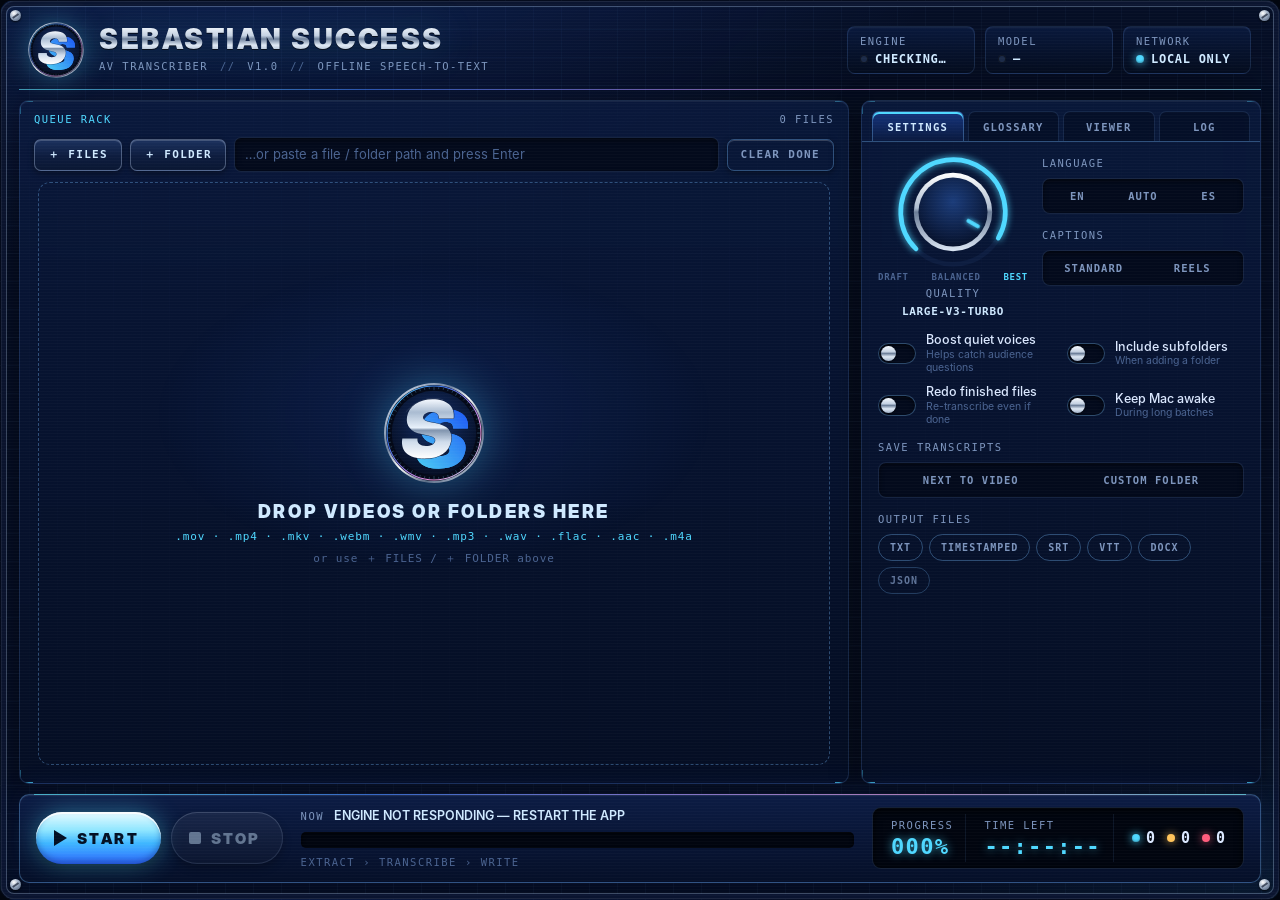
==== avtool/gui/static/index.html @ 30c03f74 "V1.0: AVTool app — plugin-style Mac window for the transcriber - avtool/gui: local API server (127.0" ====
<!doctype html>
<html lang="en">
<head>
<meta charset="utf-8">
<meta name="viewport" content="width=device-width, initial-scale=1">
<title>AVTool — Sebastian Success</title>
<link rel="icon" href="img/logo.svg">
<link rel="stylesheet" href="app.css">
</head>
<body>
<div class="plugin" id="plugin">
  <span class="screw tl"></span><span class="screw tr"></span><span class="screw bl"></span><span class="screw br"></span>

  <!-- ============ HEADER ============ -->
  <header class="head">
    <div class="brand">
      <img class="logo" src="img/logo.svg" alt="">
      <div class="brand-text">
        <h1 class="chrome-text">SEBASTIAN SUCCESS</h1>
        <div class="sub hud">AV TRANSCRIBER <span class="sep">//</span> V<span id="ver">1.0</span> <span class="sep">//</span> OFFLINE SPEECH-TO-TEXT</div>
      </div>
    </div>
    <div class="readouts">
      <div class="readout" title="Which engine transcribes on this computer">
        <span class="hud lbl">ENGINE</span><span class="val"><i class="led" id="led-engine"></i><span id="engine-label">CHECKING…</span></span>
      </div>
      <div class="readout" title="Speech model">
        <span class="hud lbl">MODEL</span><span class="val"><i class="led" id="led-model"></i><span id="model-label">—</span></span>
      </div>
      <div class="readout" title="Nothing is ever uploaded">
        <span class="hud lbl">NETWORK</span><span class="val"><i class="led on"></i>LOCAL ONLY</span>
      </div>
    </div>
  </header>

  <!-- ============ BODY ============ -->
  <main class="body">
    <!-- Queue rack -->
    <section class="rack panel" aria-label="Queue">
      <div class="panel-title">
        <span class="hud">QUEUE RACK</span>
        <span class="hud dim" id="queue-meta">0 FILES</span>
      </div>
      <div class="toolbar">
        <button class="btn" id="btn-add-files" title="Pick video or audio files">＋ FILES</button>
        <button class="btn" id="btn-add-folder" title="Pick a folder of videos">＋ FOLDER</button>
        <form class="path-form" id="path-form" autocomplete="off">
          <input id="path-input" class="field" type="text" spellcheck="false"
                 placeholder="…or paste a file / folder path and press Enter" aria-label="File or folder path">
        </form>
        <button class="btn ghost" id="btn-clear" title="Remove finished, skipped and failed rows">CLEAR DONE</button>
      </div>

      <div class="rows" id="rows" role="list"></div>

      <div class="drop" id="drop">
        <div class="drop-inner">
          <div class="drop-ring"><img src="img/logo.svg" alt=""></div>
          <div class="drop-title">DROP VIDEOS OR FOLDERS HERE</div>
          <div class="drop-sub">.mov · .mp4 · .mkv · .webm · .wmv · .mp3 · .wav · .flac · .aac · .m4a</div>
          <div class="drop-sub dim">or use ＋ FILES / ＋ FOLDER above</div>
        </div>
      </div>
      <div class="drop-overlay" id="drop-overlay"><span>RELEASE TO ADD</span></div>
    </section>

    <!-- Side panel with tabs -->
    <section class="side panel" aria-label="Controls">
      <nav class="tabs" role="tablist">
        <button class="tab active" role="tab" data-tab="settings">SETTINGS</button>
        <button class="tab" role="tab" data-tab="glossary">GLOSSARY</button>
        <button class="tab" role="tab" data-tab="viewer">VIEWER</button>
        <button class="tab" role="tab" data-tab="log">LOG</button>
      </nav>

      <!-- SETTINGS -->
      <div class="tabpane active" id="tab-settings" role="tabpanel">
        <div class="knob-row">
          <div class="knob-wrap">
            <div class="knob" id="knob-model" tabindex="0" role="slider" aria-label="Quality"
                 aria-valuemin="0" aria-valuemax="2" aria-valuenow="2">
              <svg viewBox="0 0 120 120" aria-hidden="true">
                <defs>
                  <linearGradient id="kc" x1="0" y1="0" x2="0" y2="1">
                    <stop offset="0" stop-color="#ffffff"/><stop offset=".45" stop-color="#aebdd0"/>
                    <stop offset=".5" stop-color="#6b7d97"/><stop offset="1" stop-color="#dbe6f4"/>
                  </linearGradient>
                  <radialGradient id="kf" cx="50%" cy="35%" r="65%">
                    <stop offset="0" stop-color="#1b3c7a"/><stop offset="1" stop-color="#06112b"/>
                  </radialGradient>
                </defs>
                <circle cx="60" cy="60" r="56" class="knob-arc-bg"/>
                <path class="knob-arc" id="knob-arc" d=""/>
                <circle cx="60" cy="60" r="42" fill="url(#kc)"/>
                <circle cx="60" cy="60" r="37" fill="url(#kf)"/>
                <g id="knob-pointer"><rect x="58" y="27" width="4" height="16" rx="2" class="knob-ptr"/></g>
              </svg>
            </div>
            <div class="knob-labels"><span data-v="0">DRAFT</span><span data-v="1">BALANCED</span><span data-v="2">BEST</span></div>
            <div class="hud lbl center">QUALITY</div>
            <div class="knob-value" id="knob-value">LARGE-V3-TURBO</div>
          </div>
          <div class="stack">
            <div class="ctl">
              <div class="hud lbl">LANGUAGE</div>
              <div class="seg" data-setting="lang">
                <button data-value="en">EN</button><button data-value="auto">AUTO</button><button data-value="es">ES</button>
              </div>
            </div>
            <div class="ctl">
              <div class="hud lbl">CAPTIONS</div>
              <div class="seg" data-setting="captions">
                <button data-value="standard" title="≤42 characters × 2 lines — Premiere, CapCut, DaVinci">STANDARD</button>
                <button data-value="reels" title="Short one-line captions for vertical video">REELS</button>
              </div>
            </div>
          </div>
        </div>

        <div class="switches">
          <label class="switch"><input type="checkbox" data-setting="boost_quiet"><span class="track"><span class="thumb"></span></span>
            <span class="sw-text">Boost quiet voices<small>Helps catch audience questions</small></span></label>
          <label class="switch"><input type="checkbox" data-setting="recursive"><span class="track"><span class="thumb"></span></span>
            <span class="sw-text">Include subfolders<small>When adding a folder</small></span></label>
          <label class="switch"><input type="checkbox" data-setting="force"><span class="track"><span class="thumb"></span></span>
            <span class="sw-text">Redo finished files<small>Re-transcribe even if done</small></span></label>
          <label class="switch"><input type="checkbox" data-setting="keep_awake"><span class="track"><span class="thumb"></span></span>
            <span class="sw-text">Keep Mac awake<small>During long batches</small></span></label>
        </div>

        <div class="ctl">
          <div class="hud lbl">SAVE TRANSCRIPTS</div>
          <div class="seg" id="out-mode">
            <button data-value="next">NEXT TO VIDEO</button><button data-value="custom">CUSTOM FOLDER</button>
          </div>
          <div class="out-path" id="out-path" hidden>
            <span class="mono" id="out-path-text">—</span>
            <button class="btn small" id="btn-outdir">CHOOSE…</button>
          </div>
        </div>

        <div class="ctl">
          <div class="hud lbl">OUTPUT FILES</div>
          <div class="chips" id="formats">
            <button data-fmt="txt" title="Clean readable transcript">TXT</button>
            <button data-fmt="timestamped" title="Every line starts with [HH:MM:SS]">TIMESTAMPED</button>
            <button data-fmt="srt" title="Subtitles for Premiere / CapCut / DaVinci">SRT</button>
            <button data-fmt="vtt" title="Subtitles for web players">VTT</button>
            <button data-fmt="docx" title="Word document">DOCX</button>
            <button data-fmt="json" class="locked" title="Always written: marks a file as finished" disabled>JSON</button>
          </div>
        </div>
        <p class="lock-note hud" id="lock-note" hidden>SETTINGS LOCKED WHILE RUNNING</p>
      </div>

      <!-- GLOSSARY -->
      <div class="tabpane" id="tab-glossary" role="tabpanel">
        <p class="help">Names and terms Whisper should spell correctly, one per line. To fix a word it keeps mishearing, write <code>wrong -&gt; Right</code>.</p>
        <textarea id="glossary-text" class="field mono" spellcheck="false" aria-label="Glossary"></textarea>
        <div class="row-between">
          <span class="hud dim" id="glossary-count">0 TERMS</span>
          <button class="btn primary" id="btn-glossary-save">SAVE GLOSSARY</button>
        </div>
        <p class="help dim">Keep it short (a few dozen terms). After changing it, turn on <b>Redo finished files</b> to apply it to videos already done.</p>
      </div>

      <!-- VIEWER -->
      <div class="tabpane" id="tab-viewer" role="tabpanel">
        <div class="viewer-head">
          <select id="viewer-select" class="field" aria-label="Transcript to view"></select>
          <input id="viewer-search" class="field" type="search" placeholder="Search…" aria-label="Search transcript">
        </div>
        <div class="viewer-meta hud dim" id="viewer-meta"></div>
        <div class="viewer-lines" id="viewer-lines"><div class="empty">Finished transcripts appear here. Click a line to copy it.</div></div>
        <div class="viewer-actions">
          <button class="btn small" data-open="txt">OPEN TXT</button>
          <button class="btn small" data-open="srt">OPEN SRT</button>
          <button class="btn small" data-open="docx">OPEN DOCX</button>
          <button class="btn small" id="btn-copy-all">COPY ALL</button>
          <button class="btn small ghost" id="btn-reveal">SHOW IN FINDER</button>
        </div>
      </div>

      <!-- LOG -->
      <div class="tabpane" id="tab-log" role="tabpanel">
        <pre class="console mono" id="console"></pre>
      </div>
    </section>
  </main>

  <!-- ============ TRANSPORT ============ -->
  <footer class="transport">
    <div class="transport-buttons">
      <button class="btn-start" id="btn-start"><span class="tri"></span><span>START</span></button>
      <button class="btn-stop" id="btn-stop" disabled><span class="sq"></span><span>STOP</span></button>
    </div>
    <div class="meter-block">
      <div class="now"><span class="hud lbl">NOW</span> <span id="now-text">IDLE — ADD FILES TO BEGIN</span></div>
      <div class="meter" id="meter" aria-hidden="true"></div>
      <div class="stages hud">
        <span data-stage="extract">EXTRACT</span><span class="arrow">›</span>
        <span data-stage="transcribe">TRANSCRIBE</span><span class="arrow">›</span>
        <span data-stage="write">WRITE</span>
      </div>
    </div>
    <div class="lcd">
      <div class="lcd-cell"><span class="hud lbl">PROGRESS</span><span class="seg7" id="lcd-pct">000%</span></div>
      <div class="lcd-cell"><span class="hud lbl">TIME LEFT</span><span class="seg7" id="lcd-eta">--:--:--</span></div>
      <div class="lcd-cell counts">
        <span title="Done"><i class="led on"></i><b id="c-done">0</b></span>
        <span title="Skipped"><i class="led warn"></i><b id="c-skip">0</b></span>
        <span title="Failed"><i class="led bad"></i><b id="c-fail">0</b></span>
      </div>
    </div>
  </footer>
</div>
<div class="toasts" id="toasts" aria-live="polite"></div>
<script src="app.js"></script>
</body>
</html>
---- avtool/gui/static/app.css ----
/* AVTool — Sebastian Success · V1.0
   Look: a hardware-style audio plugin. Deep navy panels, electric blue light,
   thin chrome bezels, a touch of holographic shimmer, HUD micro-labels. */

@font-face { font-family: "InterDisplay"; font-weight: 900; src: url(fonts/InterDisplay-Black.woff2) format("woff2"); }
@font-face { font-family: "InterDisplay"; font-weight: 600; src: url(fonts/InterDisplay-SemiBold.woff2) format("woff2"); }
@font-face { font-family: "Inter"; font-weight: 400; src: url(fonts/Inter-Regular.woff2) format("woff2"); }
@font-face { font-family: "Inter"; font-weight: 500; src: url(fonts/Inter-Medium.woff2) format("woff2"); }
@font-face { font-family: "Inter"; font-weight: 600; src: url(fonts/Inter-SemiBold.woff2) format("woff2"); }

:root {
  --bg: #02060f;
  --frame: #050c1e;
  --panel: #071330;
  --panel-2: #0a1a3f;
  --well: #030a1c;
  --line: rgba(120, 175, 255, .16);
  --line-strong: rgba(120, 190, 255, .34);
  --text: #dbe8ff;
  --dim: #7d95bd;
  --faint: #4a6390;
  --cyan: #4fd8ff;
  --blue: #2f6bff;
  --ice: #cfe9ff;
  --ok: #4ff0d2;
  --warn: #ffc35a;
  --bad: #ff5c7c;
  --glow: 0 0 12px rgba(79, 216, 255, .55);
  --holo: linear-gradient(110deg, #5ef2ff 0%, #3d7bff 28%, #b48cff 52%, #ff9ee8 72%, #7ff7ff 100%);
  --chrome: linear-gradient(180deg, #f7fbff 0%, #c4d1e2 38%, #6f819b 50%, #dfe9f5 72%, #9fb0c6 100%);
  --mono: "SF Mono", ui-monospace, Menlo, "DejaVu Sans Mono", monospace;
  --sans: "Inter", -apple-system, BlinkMacSystemFont, "Helvetica Neue", sans-serif;
  --display: "InterDisplay", "Inter", -apple-system, sans-serif;
  --r: 10px;
  color-scheme: dark;
}

* { box-sizing: border-box; }
html, body { height: 100%; margin: 0; }
body {
  background: var(--bg);
  color: var(--text);
  font: 13px/1.45 var(--sans);
  -webkit-font-smoothing: antialiased;
  overflow: hidden;
  user-select: none;
}
button, input, select, textarea { font: inherit; color: inherit; }
button { cursor: pointer; }
:focus-visible { outline: 2px solid var(--cyan); outline-offset: 2px; }
[hidden] { display: none !important; }
.mono { font-family: var(--mono); }
.dim { color: var(--dim); }
.hud {
  font-family: var(--mono);
  font-size: 10.5px;
  letter-spacing: .14em;
  text-transform: uppercase;
  color: var(--cyan);
}
.hud.dim { color: var(--dim); }
.lbl { color: var(--dim); }
.center { text-align: center; }

/* ---------------------------------------------------------------- frame */
.plugin {
  position: relative;
  height: 100vh;
  display: grid;
  grid-template-rows: auto 1fr auto;
  gap: 10px;
  padding: 14px 18px 16px;
  background:
    radial-gradient(1200px 600px at 18% -10%, rgba(47, 107, 255, .20), transparent 60%),
    radial-gradient(900px 500px at 110% 110%, rgba(79, 216, 255, .10), transparent 60%),
    linear-gradient(rgba(120, 175, 255, .035) 1px, transparent 1px) 0 0 / 28px 28px,
    linear-gradient(90deg, rgba(120, 175, 255, .035) 1px, transparent 1px) 0 0 / 28px 28px,
    var(--frame);
  border: 1px solid transparent;
  border-radius: 14px;
  box-shadow:
    inset 0 0 0 1px rgba(255, 255, 255, .06),
    inset 0 0 0 5px #0b1530,
    inset 0 0 0 6px rgba(170, 195, 230, .35),
    inset 0 40px 80px rgba(47, 107, 255, .05);
}
/* Faint CRT scanlines: barely there, just texture. */
.plugin::after {
  content: "";
  position: absolute; inset: 0;
  pointer-events: none;
  border-radius: 14px;
  background: repeating-linear-gradient(0deg, rgba(255, 255, 255, .018) 0 1px, transparent 1px 3px);
}
.screw {
  position: absolute; width: 11px; height: 11px; border-radius: 50%;
  background: radial-gradient(circle at 35% 30%, #fff, #9aaac0 45%, #46556e 100%);
  box-shadow: 0 1px 2px rgba(0, 0, 0, .7);
  z-index: 2;
}
.screw::after {
  content: ""; position: absolute; left: 2px; right: 2px; top: 5px; height: 1.5px;
  background: rgba(20, 30, 50, .7); transform: rotate(-35deg);
}
.screw.tl { top: 9px; left: 9px; } .screw.tr { top: 9px; right: 9px; }
.screw.bl { bottom: 9px; left: 9px; } .screw.br { bottom: 9px; right: 9px; }

/* ---------------------------------------------------------------- header */
.head {
  display: flex; align-items: center; justify-content: space-between; gap: 20px;
  padding: 6px 10px 10px 8px;
  border-bottom: 1px solid var(--line);
  position: relative;
}
.head::after { /* thin holographic rule under the header */
  content: ""; position: absolute; left: 0; right: 0; bottom: -1px; height: 1px;
  background: var(--holo); opacity: .55;
}
.brand { display: flex; align-items: center; gap: 14px; min-width: 0; }
.logo { width: 58px; height: 58px; filter: drop-shadow(0 0 14px rgba(79, 216, 255, .35)); }
.chrome-text {
  margin: 0;
  font: 900 28px/1 var(--display);
  letter-spacing: .09em;
  background: var(--chrome);
  -webkit-background-clip: text; background-clip: text;
  color: transparent;
  filter: drop-shadow(0 1px 0 rgba(0, 0, 0, .6)) drop-shadow(0 0 18px rgba(79, 216, 255, .18));
  white-space: nowrap;
}
.sub { margin-top: 6px; color: var(--dim); }
.sub .sep { color: var(--faint); margin: 0 4px; }
.readouts { display: flex; gap: 10px; }
.readout {
  display: flex; flex-direction: column; gap: 4px;
  padding: 7px 12px 8px;
  min-width: 128px;
  background: linear-gradient(180deg, rgba(10, 26, 63, .9), rgba(4, 12, 30, .9));
  border: 1px solid var(--line);
  border-radius: 8px;
  box-shadow: inset 0 1px 0 rgba(255, 255, 255, .05);
}
.readout .val { font: 600 12px/1 var(--mono); letter-spacing: .06em; color: var(--ice); display: flex; align-items: center; gap: 7px; white-space: nowrap; }

.led {
  display: inline-block; width: 8px; height: 8px; border-radius: 50%; flex: none;
  background: #1b2a48; box-shadow: inset 0 0 0 1px rgba(0, 0, 0, .5);
}
.led.on { background: var(--cyan); box-shadow: 0 0 8px var(--cyan), inset 0 -1px 2px rgba(0, 0, 0, .3); }
.led.ok { background: var(--ok); box-shadow: 0 0 8px var(--ok); }
.led.warn { background: var(--warn); box-shadow: 0 0 8px rgba(255, 195, 90, .8); }
.led.bad { background: var(--bad); box-shadow: 0 0 8px rgba(255, 92, 124, .8); }
.led.pulse { animation: pulse 1.1s ease-in-out infinite; }
@keyframes pulse { 50% { opacity: .35; } }

/* ---------------------------------------------------------------- panels */
.body { display: grid; grid-template-columns: minmax(0, 1fr) 400px; gap: 12px; min-height: 0; }
.panel {
  position: relative;
  min-height: 0;
  background: linear-gradient(180deg, rgba(10, 26, 63, .82), rgba(5, 14, 36, .9));
  border: 1px solid var(--line);
  border-radius: var(--r);
  box-shadow: inset 0 1px 0 rgba(255, 255, 255, .06), 0 10px 30px rgba(0, 0, 0, .35);
}
/* HUD corner brackets */
.panel::before {
  content: ""; position: absolute; inset: -1px; pointer-events: none; border-radius: var(--r);
  background:
    linear-gradient(var(--cyan), var(--cyan)) top left / 14px 1.5px,
    linear-gradient(var(--cyan), var(--cyan)) top left / 1.5px 14px,
    linear-gradient(var(--cyan), var(--cyan)) top right / 14px 1.5px,
    linear-gradient(var(--cyan), var(--cyan)) top right / 1.5px 14px,
    linear-gradient(var(--cyan), var(--cyan)) bottom left / 14px 1.5px,
    linear-gradient(var(--cyan), var(--cyan)) bottom left / 1.5px 14px,
    linear-gradient(var(--cyan), var(--cyan)) bottom right / 14px 1.5px,
    linear-gradient(var(--cyan), var(--cyan)) bottom right / 1.5px 14px;
  background-repeat: no-repeat;
  opacity: .7;
}
.panel-title { display: flex; justify-content: space-between; align-items: center; padding: 11px 14px 0; }

/* ---------------------------------------------------------------- rack */
.rack { display: grid; grid-template-rows: auto auto 1fr; overflow: hidden; }
.toolbar { display: flex; gap: 8px; padding: 10px 14px 10px; align-items: center; }
.path-form { flex: 1; min-width: 0; }
.field {
  width: 100%;
  background: var(--well);
  border: 1px solid var(--line);
  border-radius: 7px;
  padding: 7px 10px;
  color: var(--text);
  box-shadow: inset 0 2px 6px rgba(0, 0, 0, .45);
  user-select: text;
}
.field::placeholder { color: var(--faint); }
.field:focus { outline: none; border-color: var(--cyan); box-shadow: inset 0 2px 6px rgba(0, 0, 0, .45), 0 0 0 3px rgba(79, 216, 255, .15); }

.btn {
  height: 32px; padding: 0 13px;
  border-radius: 7px;
  border: 1px solid rgba(190, 210, 240, .35);
  background: linear-gradient(180deg, #1b315e, #0d1c3e 55%, #0a1733);
  color: var(--ice);
  font: 600 11px/1 var(--mono); letter-spacing: .12em;
  box-shadow: inset 0 1px 0 rgba(255, 255, 255, .18), 0 2px 6px rgba(0, 0, 0, .4);
  white-space: nowrap;
  transition: border-color .15s, box-shadow .15s, transform .05s;
}
.btn:hover { border-color: var(--cyan); box-shadow: inset 0 1px 0 rgba(255, 255, 255, .2), 0 0 0 1px rgba(79, 216, 255, .25), var(--glow); }
.btn:active { transform: translateY(1px); }
.btn:disabled { opacity: .4; cursor: default; box-shadow: none; }
.btn.ghost { background: transparent; border-color: var(--line-strong); color: var(--dim); }
.btn.primary { background: linear-gradient(180deg, #2f6bff, #1b48c9); border-color: rgba(160, 200, 255, .6); color: #fff; }
.btn.small { height: 27px; padding: 0 10px; font-size: 10px; }

.rows { overflow-y: auto; padding: 2px 10px 12px; min-height: 0; }
.rows:empty { display: none; }
.row {
  display: grid;
  grid-template-columns: 26px 14px minmax(0, 1fr) 74px 150px 110px 84px;
  align-items: center;
  gap: 10px;
  height: 52px;
  padding: 0 10px;
  margin-bottom: 6px;
  border-radius: 8px;
  background: linear-gradient(180deg, rgba(14, 33, 76, .75), rgba(7, 19, 48, .8));
  border: 1px solid var(--line);
  box-shadow: inset 0 1px 0 rgba(255, 255, 255, .04);
  position: relative;
}
.row.selected { border-color: var(--cyan); box-shadow: inset 0 0 0 1px rgba(79, 216, 255, .25); }
.row.running { border-color: rgba(79, 216, 255, .6); }
.row.running::after { /* holographic edge on the active row */
  content: ""; position: absolute; left: -1px; top: 8px; bottom: 8px; width: 3px; border-radius: 3px;
  background: var(--holo);
}
.row .num { font: 600 11px var(--mono); color: var(--faint); text-align: right; }
.row .name { min-width: 0; }
.row .name b { display: block; font-weight: 600; font-size: 13px; overflow: hidden; text-overflow: ellipsis; white-space: nowrap; }
.row .name small { display: block; color: var(--faint); font: 10.5px/1.5 var(--mono); overflow: hidden; text-overflow: ellipsis; white-space: nowrap; direction: rtl; text-align: left; }
.row .dur { font: 500 12px var(--mono); color: var(--ice); text-align: right; }
.mini {
  height: 8px; border-radius: 4px; background: var(--well);
  box-shadow: inset 0 1px 3px rgba(0, 0, 0, .6); overflow: hidden;
}
.mini > i {
  display: block; height: 100%; width: 0;
  background: linear-gradient(90deg, var(--blue), var(--cyan));
  box-shadow: var(--glow);
  transition: width .4s ease;
}
.row.done .mini > i { background: linear-gradient(90deg, #1f8f9a, var(--ok)); box-shadow: none; }
.status { font: 600 10px/1.2 var(--mono); letter-spacing: .1em; text-transform: uppercase; color: var(--dim); white-space: nowrap; overflow: hidden; text-overflow: ellipsis; }
.status.ok { color: var(--ok); } .status.run { color: var(--cyan); } .status.warn { color: var(--warn); } .status.bad { color: var(--bad); }
.acts { display: flex; gap: 4px; justify-content: flex-end; }
.icon-btn {
  width: 26px; height: 26px; border-radius: 6px;
  border: 1px solid var(--line); background: rgba(3, 10, 28, .6);
  color: var(--dim); font: 13px/1 var(--sans);
  display: grid; place-items: center;
}
.icon-btn:hover { color: var(--cyan); border-color: var(--cyan); }
.icon-btn:disabled { opacity: .3; cursor: default; }

/* Empty state: the drop zone */
.drop { display: grid; place-items: center; padding: 0 18px 18px; min-height: 0; }
.rows:not(:empty) + .drop { display: none; }
.drop-inner {
  width: 100%; height: 100%; min-height: 260px;
  display: flex; flex-direction: column; align-items: center; justify-content: center; gap: 8px;
  border-radius: 12px;
  border: 1.5px dashed rgba(120, 190, 255, .35);
  background: radial-gradient(400px 220px at 50% 40%, rgba(47, 107, 255, .12), transparent 70%);
}
.drop-ring { width: 104px; height: 104px; margin-bottom: 8px; filter: drop-shadow(0 0 22px rgba(79, 216, 255, .35)); animation: float 5s ease-in-out infinite; }
.drop-ring img { width: 100%; height: 100%; }
@keyframes float { 50% { transform: translateY(-5px); } }
.drop-title { font: 900 18px var(--display); letter-spacing: .14em; color: var(--ice); }
.drop-sub { font: 11px var(--mono); letter-spacing: .08em; color: var(--cyan); }
.drop-sub.dim { color: var(--faint); }
.drop-overlay {
  position: absolute; inset: 8px; border-radius: 10px;
  display: none; place-items: center;
  background: rgba(4, 12, 32, .82);
  border: 2px solid transparent;
  background-clip: padding-box;
  z-index: 5;
}
.drop-overlay::before {
  content: ""; position: absolute; inset: -2px; border-radius: 12px; padding: 2px;
  background: var(--holo);
  -webkit-mask: linear-gradient(#000 0 0) content-box, linear-gradient(#000 0 0);
  -webkit-mask-composite: xor; mask-composite: exclude;
}
.drop-overlay span { font: 900 22px var(--display); letter-spacing: .2em; color: var(--ice); text-shadow: var(--glow); }
body.dragging .drop-overlay { display: grid; }

/* ---------------------------------------------------------------- side panel */
.side { display: grid; grid-template-rows: auto 1fr; overflow: hidden; }
.tabs { display: grid; grid-template-columns: repeat(4, 1fr); gap: 4px; padding: 10px 10px 0; }
.tab {
  height: 30px; border-radius: 7px 7px 0 0;
  border: 1px solid var(--line); border-bottom: none;
  background: rgba(3, 10, 28, .55);
  font: 600 10.5px var(--mono); letter-spacing: .12em; color: var(--dim);
}
.tab.active { color: var(--ice); background: linear-gradient(180deg, rgba(47, 107, 255, .35), rgba(10, 26, 63, .9)); border-color: var(--line-strong); box-shadow: inset 0 2px 0 var(--cyan); }
.tabpane { display: none; padding: 14px 16px 16px; overflow-y: auto; min-height: 0; border-top: 1px solid var(--line-strong); }
.tabpane.active { display: flex; flex-direction: column; gap: 14px; }

.knob-row { display: grid; grid-template-columns: 150px 1fr; gap: 14px; align-items: start; }
.knob-wrap { display: flex; flex-direction: column; align-items: center; gap: 4px; }
.knob { width: 112px; height: 112px; border-radius: 50%; cursor: ns-resize; touch-action: none; }
.knob svg { width: 100%; height: 100%; overflow: visible; }
.knob-arc-bg { fill: none; stroke: #0d1d40; stroke-width: 5; }
.knob-arc { fill: none; stroke: var(--cyan); stroke-width: 5; stroke-linecap: round; filter: drop-shadow(0 0 4px rgba(79, 216, 255, .9)); }
.knob-ptr { fill: var(--cyan); filter: drop-shadow(0 0 3px var(--cyan)); }
#knob-pointer { transform-origin: 60px 60px; transition: transform .18s ease; }
.knob-labels { display: flex; justify-content: space-between; width: 150px; font: 600 9px var(--mono); letter-spacing: .08em; color: var(--faint); }
.knob-labels span { cursor: pointer; }
.knob-labels span.on { color: var(--cyan); }
.knob-value { font: 600 11px var(--mono); color: var(--ice); letter-spacing: .06em; }
.stack { display: flex; flex-direction: column; gap: 14px; }
.ctl { display: flex; flex-direction: column; gap: 7px; }
.seg { display: flex; padding: 3px; gap: 3px; border-radius: 8px; background: var(--well); border: 1px solid var(--line); box-shadow: inset 0 2px 5px rgba(0, 0, 0, .5); }
.seg button {
  flex: 1; height: 28px; border: 1px solid transparent; border-radius: 6px; background: transparent;
  font: 600 10.5px var(--mono); letter-spacing: .1em; color: var(--dim);
}
.seg button:hover { color: var(--ice); }
.seg button.on {
  color: #fff;
  background: linear-gradient(180deg, #3a78ff, #1d4bd0);
  border-color: rgba(170, 205, 255, .55);
  box-shadow: inset 0 1px 0 rgba(255, 255, 255, .3), 0 0 10px rgba(47, 107, 255, .5);
}

.switches { display: grid; grid-template-columns: 1fr 1fr; gap: 10px 12px; }
.switch { display: flex; align-items: center; gap: 10px; cursor: pointer; }
.switch input { position: absolute; opacity: 0; pointer-events: none; }
.track {
  flex: none; width: 38px; height: 21px; border-radius: 11px; position: relative;
  background: var(--well); border: 1px solid var(--line-strong);
  box-shadow: inset 0 2px 4px rgba(0, 0, 0, .6);
  transition: background .15s;
}
.thumb {
  position: absolute; top: 2px; left: 2px; width: 15px; height: 15px; border-radius: 50%;
  background: var(--chrome); box-shadow: 0 1px 3px rgba(0, 0, 0, .6);
  transition: left .15s;
}
.switch input:checked + .track { background: linear-gradient(90deg, #1d4bd0, #2f8bff); border-color: rgba(170, 205, 255, .6); box-shadow: 0 0 10px rgba(47, 107, 255, .55); }
.switch input:checked + .track .thumb { left: 19px; }
.switch input:focus-visible + .track { outline: 2px solid var(--cyan); outline-offset: 2px; }
.sw-text { font-size: 12.5px; font-weight: 500; line-height: 1.25; }
.sw-text small { display: block; color: var(--faint); font-size: 10.5px; font-weight: 400; }

.out-path { display: flex; align-items: center; gap: 8px; padding: 7px 8px 7px 10px; border-radius: 7px; background: var(--well); border: 1px solid var(--line); }
.out-path .mono { flex: 1; min-width: 0; font-size: 11px; color: var(--ice); overflow: hidden; text-overflow: ellipsis; white-space: nowrap; direction: rtl; text-align: left; }
.chips { display: flex; flex-wrap: wrap; gap: 6px; }
.chips button {
  height: 27px; padding: 0 11px; border-radius: 14px;
  border: 1px solid var(--line-strong); background: transparent;
  font: 600 10px var(--mono); letter-spacing: .1em; color: var(--dim);
}
.chips button.on { color: var(--well); background: linear-gradient(180deg, #8fe8ff, var(--cyan)); border-color: transparent; box-shadow: 0 0 10px rgba(79, 216, 255, .45); }
.chips button.locked { opacity: .75; cursor: default; }
.lock-note { color: var(--warn); margin: 0; text-align: center; }
.side.locked #tab-settings .knob-row,
.side.locked #tab-settings .switches,
.side.locked #tab-settings .ctl { opacity: .45; pointer-events: none; }

.help { margin: 0; color: var(--text); font-size: 12.5px; }
.help.dim { color: var(--dim); font-size: 11.5px; }
.help code { font-family: var(--mono); color: var(--cyan); background: rgba(79, 216, 255, .08); padding: 1px 5px; border-radius: 4px; }
#glossary-text { flex: 1; min-height: 220px; resize: none; line-height: 1.7; font-size: 12.5px; }
.row-between { display: flex; justify-content: space-between; align-items: center; }

.viewer-head { display: grid; grid-template-columns: 1fr 120px; gap: 8px; }
select.field { appearance: none; padding-right: 26px; background-image: linear-gradient(45deg, transparent 50%, var(--cyan) 50%), linear-gradient(135deg, var(--cyan) 50%, transparent 50%); background-position: calc(100% - 15px) 50%, calc(100% - 10px) 50%; background-size: 5px 5px; background-repeat: no-repeat; }
.viewer-meta { min-height: 14px; }
.viewer-lines { flex: 1; min-height: 120px; overflow-y: auto; border-radius: 8px; background: var(--well); border: 1px solid var(--line); padding: 6px; user-select: text; }
.viewer-lines .empty { color: var(--faint); padding: 18px; text-align: center; font-size: 12px; }
.vline { display: grid; grid-template-columns: 64px 1fr; gap: 8px; padding: 5px 6px; border-radius: 5px; cursor: copy; font-size: 12.5px; }
.vline:hover { background: rgba(47, 107, 255, .16); }
.vline .t { font: 500 11px var(--mono); color: var(--cyan); padding-top: 1px; }
.vline mark { background: rgba(255, 195, 90, .35); color: inherit; border-radius: 2px; }
.viewer-actions { display: flex; flex-wrap: wrap; gap: 6px; }

.console { flex: 1; margin: 0; min-height: 200px; overflow: auto; padding: 10px 12px; border-radius: 8px; background: #01050f; border: 1px solid var(--line); font-size: 11px; line-height: 1.55; color: #9fc4ff; white-space: pre-wrap; user-select: text; }
.console .ok { color: var(--ok); } .console .bad { color: var(--bad); } .console .warn { color: var(--warn); }

/* ---------------------------------------------------------------- transport */
.transport {
  display: grid; grid-template-columns: auto minmax(0, 1fr) auto; gap: 18px; align-items: center;
  padding: 12px 16px;
  border-radius: var(--r);
  background: linear-gradient(180deg, #0c1c44, #050f28);
  border: 1px solid var(--line-strong);
  box-shadow: inset 0 1px 0 rgba(255, 255, 255, .08), 0 -6px 30px rgba(47, 107, 255, .08);
  position: relative;
}
.transport::before {
  content: ""; position: absolute; left: 14px; right: 14px; top: -1px; height: 1px; background: var(--holo); opacity: .6;
}
.transport-buttons { display: flex; gap: 10px; }
.btn-start, .btn-stop {
  display: flex; align-items: center; gap: 10px;
  height: 52px; padding: 0 22px 0 18px; border-radius: 26px;
  font: 900 15px var(--display); letter-spacing: .16em;
  border: none; position: relative;
}
.btn-start {
  color: #031024;
  background: linear-gradient(180deg, #e9fbff 0%, #8fe6ff 35%, #3fb7ff 60%, #2f6bff 100%);
  box-shadow: inset 0 2px 0 rgba(255, 255, 255, .8), inset 0 -3px 6px rgba(10, 40, 120, .45), 0 0 24px rgba(79, 216, 255, .45), 0 4px 10px rgba(0, 0, 0, .5);
}
.btn-start::before { /* holographic rim */
  content: ""; position: absolute; inset: -2px; border-radius: 28px; z-index: -1; background: var(--holo);
}
.btn-start:hover { filter: brightness(1.07); }
.btn-start:disabled { filter: grayscale(.7) brightness(.6); cursor: default; }
.btn-start .tri { width: 0; height: 0; border-left: 13px solid #031024; border-top: 8px solid transparent; border-bottom: 8px solid transparent; }
.btn-start.busy .tri { border: none; width: 14px; height: 14px; border-radius: 50%; border: 2px solid #031024; border-top-color: transparent; animation: spin .8s linear infinite; }
@keyframes spin { to { transform: rotate(360deg); } }
.btn-stop {
  color: var(--ice);
  background: linear-gradient(180deg, #2a3756, #111b33);
  box-shadow: inset 0 1px 0 rgba(255, 255, 255, .2), inset 0 0 0 1px rgba(190, 210, 240, .3), 0 4px 10px rgba(0, 0, 0, .5);
}
.btn-stop:not(:disabled):hover { color: #fff; box-shadow: inset 0 1px 0 rgba(255, 255, 255, .2), inset 0 0 0 1px var(--bad), 0 0 16px rgba(255, 92, 124, .35); }
.btn-stop:disabled { opacity: .45; cursor: default; }
.btn-stop .sq { width: 12px; height: 12px; border-radius: 2px; background: currentColor; }

.meter-block { display: flex; flex-direction: column; gap: 7px; min-width: 0; }
.now { font-size: 12.5px; white-space: nowrap; overflow: hidden; text-overflow: ellipsis; }
.now #now-text { color: var(--ice); font-weight: 600; margin-left: 6px; }
.meter { display: grid; grid-template-columns: repeat(48, 1fr); gap: 3px; height: 16px; padding: 3px; border-radius: 5px; background: #01050f; box-shadow: inset 0 1px 4px rgba(0, 0, 0, .8); }
.meter i { border-radius: 1.5px; background: #0b1836; }
.meter i.on { background: linear-gradient(180deg, #a6f0ff, var(--cyan) 40%, var(--blue)); box-shadow: 0 0 6px rgba(79, 216, 255, .7); }
.meter i.on.peak { background: linear-gradient(180deg, #fff, #b48cff); box-shadow: 0 0 8px rgba(180, 140, 255, .9); }
.stages { display: flex; gap: 8px; align-items: center; color: var(--faint); }
.stages span.on { color: var(--cyan); text-shadow: var(--glow); }
.stages span.done { color: var(--dim); }
.stages .arrow { color: var(--faint); }

.lcd {
  display: flex; gap: 6px; align-items: stretch;
  padding: 6px; border-radius: 9px;
  background: #01050f; border: 1px solid var(--line);
  box-shadow: inset 0 2px 8px rgba(0, 0, 0, .8);
}
.lcd-cell { display: flex; flex-direction: column; justify-content: center; gap: 3px; padding: 4px 12px; border-right: 1px solid rgba(120, 175, 255, .1); }
.lcd-cell:last-child { border-right: none; }
.seg7 { font: 600 22px/1 var(--mono); letter-spacing: .06em; color: var(--cyan); text-shadow: 0 0 10px rgba(79, 216, 255, .7); font-variant-numeric: tabular-nums; }
.counts { flex-direction: row; align-items: center; gap: 12px; }
.counts span { display: flex; align-items: center; gap: 6px; font: 600 15px var(--mono); }

/* ---------------------------------------------------------------- toasts */
.toasts { position: fixed; right: 26px; bottom: 112px; display: flex; flex-direction: column; gap: 8px; z-index: 50; pointer-events: none; }
.toast {
  min-width: 220px; max-width: 380px; padding: 10px 14px; border-radius: 8px;
  background: rgba(6, 16, 40, .96); border: 1px solid var(--line-strong);
  box-shadow: 0 10px 30px rgba(0, 0, 0, .55), var(--glow);
  font-size: 12.5px; animation: toast-in .2s ease;
}
.toast.bad { border-color: rgba(255, 92, 124, .6); box-shadow: 0 10px 30px rgba(0, 0, 0, .55), 0 0 12px rgba(255, 92, 124, .35); }
@keyframes toast-in { from { opacity: 0; transform: translateY(6px); } }

/* Scrollbars that belong in the panel */
::-webkit-scrollbar { width: 9px; height: 9px; }
::-webkit-scrollbar-track { background: transparent; }
::-webkit-scrollbar-thumb { background: rgba(120, 175, 255, .22); border-radius: 5px; border: 2px solid transparent; background-clip: padding-box; }
::-webkit-scrollbar-thumb:hover { background-color: rgba(79, 216, 255, .45); }

@media (max-width: 1240px) {
  .body { grid-template-columns: minmax(0, 1fr) 360px; }
  .row { grid-template-columns: 22px 12px minmax(0, 1fr) 64px 110px 96px 84px; gap: 8px; }
  .readout { min-width: 112px; }
}
@media (prefers-reduced-motion: reduce) {
  *, *::before, *::after { animation: none !important; transition: none !important; }
}
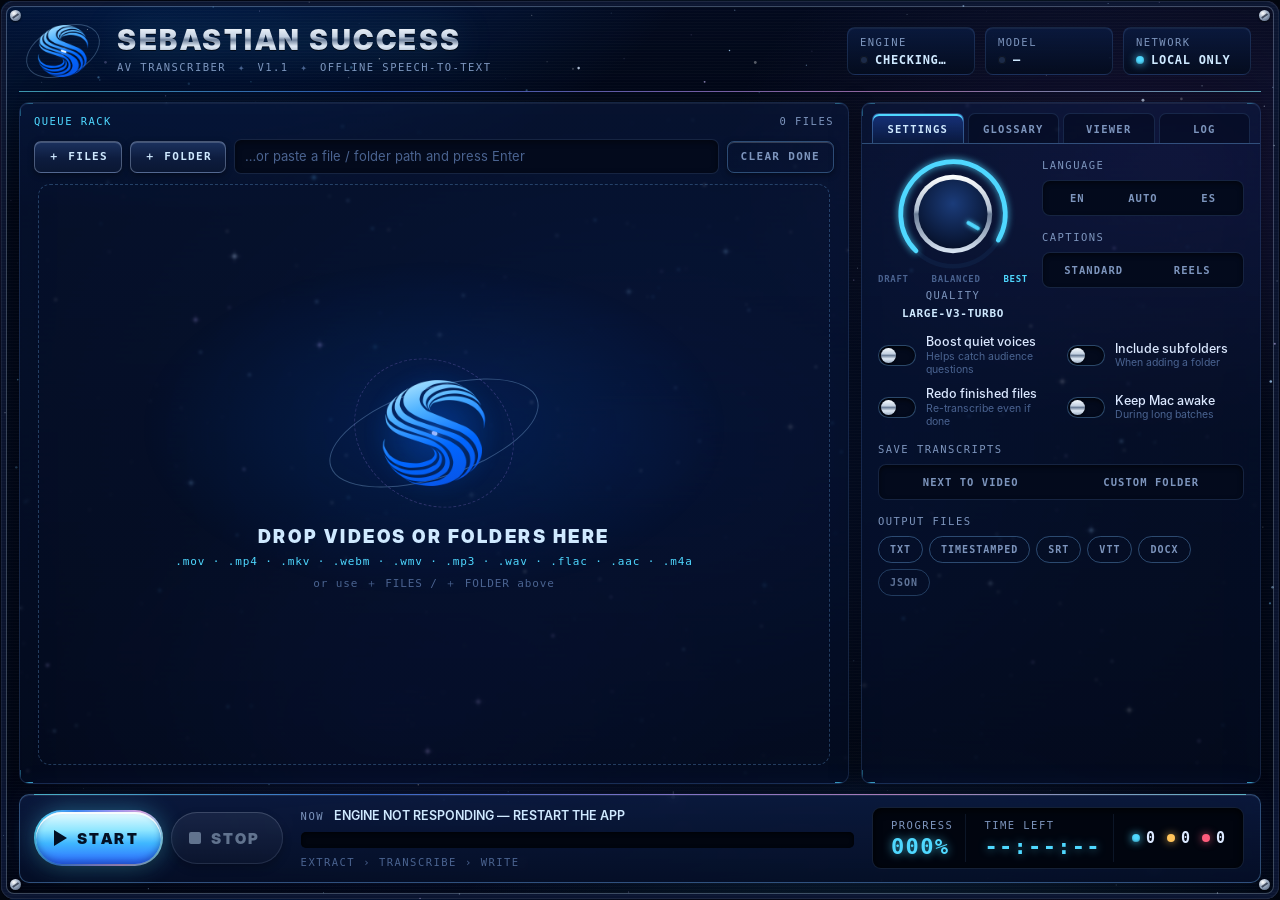
==== commit 1fc320c6: "V1.1: Sebastian Success logo and space theme - Real logo (ss-logo.png) in the header with brand-blue" ====
--- a/avtool/gui/static/index.html
+++ b/avtool/gui/static/index.html
@@ -4,20 +4,23 @@
 <meta charset="utf-8">
 <meta name="viewport" content="width=device-width, initial-scale=1">
 <title>AVTool — Sebastian Success</title>
-<link rel="icon" href="img/logo.svg">
+<link rel="icon" href="img/ss-mark-512.png">
 <link rel="stylesheet" href="app.css">
 </head>
 <body>
 <div class="plugin" id="plugin">
+  <canvas id="stars" aria-hidden="true"></canvas>
   <span class="screw tl"></span><span class="screw tr"></span><span class="screw bl"></span><span class="screw br"></span>
 
   <!-- ============ HEADER ============ -->
   <header class="head">
     <div class="brand">
-      <img class="logo" src="img/logo.svg" alt="">
+      <div class="logo" role="img" aria-label="Sebastian Success logo">
+        <span class="orbit"><b class="ox"><b class="oy"><i></i></b></b></span><span class="mark"></span>
+      </div>
       <div class="brand-text">
         <h1 class="chrome-text">SEBASTIAN SUCCESS</h1>
-        <div class="sub hud">AV TRANSCRIBER <span class="sep">//</span> V<span id="ver">1.0</span> <span class="sep">//</span> OFFLINE SPEECH-TO-TEXT</div>
+        <div class="sub hud">AV TRANSCRIBER <span class="sep">✦</span> V<span id="ver">1.1</span> <span class="sep">✦</span> OFFLINE SPEECH-TO-TEXT</div>
       </div>
     </div>
     <div class="readouts">
@@ -55,7 +58,10 @@
 
       <div class="drop" id="drop">
         <div class="drop-inner">
-          <div class="drop-ring"><img src="img/logo.svg" alt=""></div>
+          <div class="planet" aria-hidden="true">
+            <span class="ring r1"><b class="ox"><b class="oy"><i></i></b></b></span><span class="ring r2"><b class="ox"><b class="oy"><i></i></b></b></span>
+            <span class="halo"></span><span class="mark"></span>
+          </div>
           <div class="drop-title">DROP VIDEOS OR FOLDERS HERE</div>
           <div class="drop-sub">.mov · .mp4 · .mkv · .webm · .wmv · .mp3 · .wav · .flac · .aac · .m4a</div>
           <div class="drop-sub dim">or use ＋ FILES / ＋ FOLDER above</div>
@@ -215,6 +221,7 @@
   </footer>
 </div>
 <div class="toasts" id="toasts" aria-live="polite"></div>
+<script src="stars.js"></script>
 <script src="app.js"></script>
 </body>
 </html>
--- a/avtool/gui/static/app.css
+++ b/avtool/gui/static/app.css
@@ -70,12 +70,13 @@
   grid-template-rows: auto 1fr auto;
   gap: 10px;
   padding: 14px 18px 16px;
+  /* Deep space: a few soft nebula clouds over near-black navy. Stars are drawn on #stars. */
   background:
-    radial-gradient(1200px 600px at 18% -10%, rgba(47, 107, 255, .20), transparent 60%),
-    radial-gradient(900px 500px at 110% 110%, rgba(79, 216, 255, .10), transparent 60%),
-    linear-gradient(rgba(120, 175, 255, .035) 1px, transparent 1px) 0 0 / 28px 28px,
-    linear-gradient(90deg, rgba(120, 175, 255, .035) 1px, transparent 1px) 0 0 / 28px 28px,
-    var(--frame);
+    radial-gradient(900px 520px at 12% -12%, rgba(0, 102, 255, .26), transparent 62%),
+    radial-gradient(700px 420px at 92% 18%, rgba(140, 100, 255, .13), transparent 65%),
+    radial-gradient(800px 480px at 70% 115%, rgba(79, 216, 255, .12), transparent 62%),
+    radial-gradient(520px 320px at 30% 80%, rgba(60, 90, 255, .08), transparent 70%),
+    radial-gradient(ellipse at 50% 50%, #061232 0%, #030919 55%, #01040d 100%);
   border: 1px solid transparent;
   border-radius: 14px;
   box-shadow:
@@ -92,6 +93,12 @@
   border-radius: 14px;
   background: repeating-linear-gradient(0deg, rgba(255, 255, 255, .018) 0 1px, transparent 1px 3px);
 }
+#stars {
+  position: absolute; inset: 0; width: 100%; height: 100%;
+  border-radius: 14px; pointer-events: none; z-index: 0;
+}
+.head, .body, .transport { position: relative; z-index: 1; }
+
 .screw {
   position: absolute; width: 11px; height: 11px; border-radius: 50%;
   background: radial-gradient(circle at 35% 30%, #fff, #9aaac0 45%, #46556e 100%);
@@ -116,8 +123,33 @@
   content: ""; position: absolute; left: 0; right: 0; bottom: -1px; height: 1px;
   background: var(--holo); opacity: .55;
 }
-.brand { display: flex; align-items: center; gap: 14px; min-width: 0; }
-.logo { width: 58px; height: 58px; filter: drop-shadow(0 0 14px rgba(79, 216, 255, .35)); }
+.brand { display: flex; align-items: center; gap: 24px; min-width: 0; padding-left: 6px; }
+/* The Sebastian Success mark, filled with the brand blue (#0066FF) rising to an
+   icy highlight, so it reads on dark space. The PNG is used as a stencil. */
+.mark {
+  display: block; width: 100%; height: 100%;
+  background: linear-gradient(160deg, #c9f3ff 0%, #4fb2ff 30%, #0066ff 62%, #0a4fe0 100%);
+  -webkit-mask: url(img/ss-mark-512.png) center / contain no-repeat;
+  mask: url(img/ss-mark-512.png) center / contain no-repeat;
+}
+.logo { position: relative; width: 60px; height: 60px; flex: none; }
+.logo .mark { position: absolute; inset: 4px; width: auto; height: auto; filter: drop-shadow(0 0 10px rgba(0, 102, 255, .75)) drop-shadow(0 0 22px rgba(79, 216, 255, .3)); }
+.orbit { /* thin orbit ring with a tiny moon */
+  position: absolute; inset: 6px -9px; border-radius: 50%;
+  border: 1px solid rgba(160, 210, 255, .28);
+  transform: rotate(-24deg);
+}
+/* Moons travel their elliptical orbits by combining a left-right sway with an
+   up-down sway a quarter-turn behind it (works in every browser engine). */
+.ox, .oy { position: absolute; inset: 0; }
+.ox { animation: ox var(--t, 4.5s) ease-in-out infinite alternate; }
+.oy { animation: oy var(--t, 4.5s) ease-in-out calc(var(--t, 4.5s) / -2) infinite alternate; }
+@keyframes ox { from { transform: translateX(-50%); } to { transform: translateX(50%); } }
+@keyframes oy { from { transform: translateY(-50%); } to { transform: translateY(50%); } }
+.orbit i, .planet .ring i {
+  position: absolute; top: 50%; left: 50%; width: 5px; height: 5px; margin: -2.5px;
+  border-radius: 50%; background: #e8f6ff; box-shadow: 0 0 8px #9fdcff, 0 0 2px #fff;
+}
 .chrome-text {
   margin: 0;
   font: 900 28px/1 var(--display);
@@ -158,7 +190,9 @@
 .panel {
   position: relative;
   min-height: 0;
-  background: linear-gradient(180deg, rgba(10, 26, 63, .82), rgba(5, 14, 36, .9));
+  background: linear-gradient(180deg, rgba(10, 26, 63, .5), rgba(4, 12, 32, .62));
+  -webkit-backdrop-filter: blur(1.5px) saturate(1.25);
+  backdrop-filter: blur(1.5px) saturate(1.25);
   border: 1px solid var(--line);
   border-radius: var(--r);
   box-shadow: inset 0 1px 0 rgba(255, 255, 255, .06), 0 10px 30px rgba(0, 0, 0, .35);
@@ -226,7 +260,7 @@
   padding: 0 10px;
   margin-bottom: 6px;
   border-radius: 8px;
-  background: linear-gradient(180deg, rgba(14, 33, 76, .75), rgba(7, 19, 48, .8));
+  background: linear-gradient(180deg, rgba(14, 33, 76, .82), rgba(7, 19, 48, .86));
   border: 1px solid var(--line);
   box-shadow: inset 0 1px 0 rgba(255, 255, 255, .04);
   position: relative;
@@ -269,14 +303,22 @@
 .drop { display: grid; place-items: center; padding: 0 18px 18px; min-height: 0; }
 .rows:not(:empty) + .drop { display: none; }
 .drop-inner {
-  width: 100%; height: 100%; min-height: 260px;
+  width: 100%; height: 100%; min-height: 300px;
   display: flex; flex-direction: column; align-items: center; justify-content: center; gap: 8px;
   border-radius: 12px;
   border: 1.5px dashed rgba(120, 190, 255, .35);
-  background: radial-gradient(400px 220px at 50% 40%, rgba(47, 107, 255, .12), transparent 70%);
-}
-.drop-ring { width: 104px; height: 104px; margin-bottom: 8px; filter: drop-shadow(0 0 22px rgba(79, 216, 255, .35)); animation: float 5s ease-in-out infinite; }
-.drop-ring img { width: 100%; height: 100%; }
+  background: radial-gradient(420px 240px at 50% 42%, rgba(0, 102, 255, .16), transparent 70%);
+  border-color: rgba(120, 190, 255, .28);
+}
+.planet { position: relative; width: 150px; height: 150px; margin-bottom: 10px; animation: float 6s ease-in-out infinite; }
+.planet .halo { position: absolute; inset: 8px; border-radius: 50%; background: radial-gradient(circle, rgba(0, 102, 255, .35), transparent 68%); filter: blur(6px); }
+.planet .mark { position: absolute; inset: 22px; width: auto; height: auto; filter: drop-shadow(0 0 16px rgba(0, 102, 255, .8)); }
+.planet .ring { position: absolute; border-radius: 50%; border: 1px solid rgba(160, 210, 255, .3); }
+.planet .r1 { inset: 30px -34px; transform: rotate(-18deg); }
+.planet .r2 { inset: 4px -8px; transform: rotate(32deg); border-color: rgba(180, 140, 255, .22); border-style: dashed; }
+.planet .r1 { --t: 6s; }
+.planet .r2 { --t: 9.5s; }
+.planet .r2 i { width: 4px; height: 4px; margin: -2px; background: #e4d8ff; box-shadow: 0 0 8px #b48cff; }
 @keyframes float { 50% { transform: translateY(-5px); } }
 .drop-title { font: 900 18px var(--display); letter-spacing: .14em; color: var(--ice); }
 .drop-sub { font: 11px var(--mono); letter-spacing: .08em; color: var(--cyan); }
@@ -398,10 +440,11 @@
   display: grid; grid-template-columns: auto minmax(0, 1fr) auto; gap: 18px; align-items: center;
   padding: 12px 16px;
   border-radius: var(--r);
-  background: linear-gradient(180deg, #0c1c44, #050f28);
+  background: linear-gradient(180deg, rgba(12, 28, 68, .82), rgba(5, 15, 40, .9));
+  -webkit-backdrop-filter: blur(6px);
+  backdrop-filter: blur(6px);
   border: 1px solid var(--line-strong);
   box-shadow: inset 0 1px 0 rgba(255, 255, 255, .08), 0 -6px 30px rgba(47, 107, 255, .08);
-  position: relative;
 }
 .transport::before {
   content: ""; position: absolute; left: 14px; right: 14px; top: -1px; height: 1px; background: var(--holo); opacity: .6;
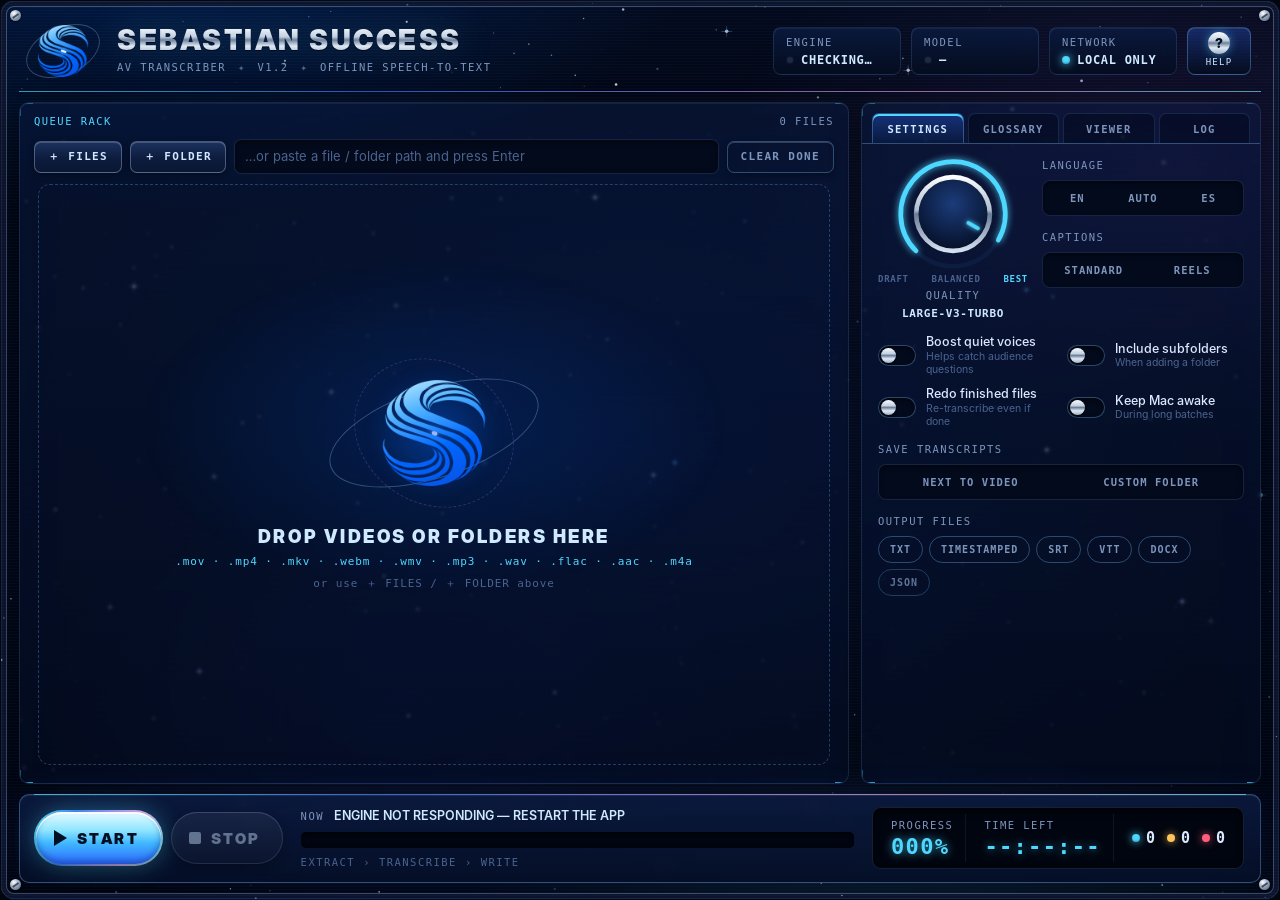
==== commit 0354a0b7: "V1.2: fix ffmpeg-not-found when opened from Finder; guided tour + Help Center - Apps launched from F" ====
--- a/avtool/gui/static/index.html
+++ b/avtool/gui/static/index.html
@@ -20,7 +20,7 @@
       </div>
       <div class="brand-text">
         <h1 class="chrome-text">SEBASTIAN SUCCESS</h1>
-        <div class="sub hud">AV TRANSCRIBER <span class="sep">✦</span> V<span id="ver">1.1</span> <span class="sep">✦</span> OFFLINE SPEECH-TO-TEXT</div>
+        <div class="sub hud">AV TRANSCRIBER <span class="sep">✦</span> V<span id="ver">1.2</span> <span class="sep">✦</span> OFFLINE SPEECH-TO-TEXT</div>
       </div>
     </div>
     <div class="readouts">
@@ -33,6 +33,9 @@
       <div class="readout" title="Nothing is ever uploaded">
         <span class="hud lbl">NETWORK</span><span class="val"><i class="led on"></i>LOCAL ONLY</span>
       </div>
+      <button class="help-btn" id="btn-help" title="Help Center, tour and FAQ  (?)" aria-label="Help">
+        <span class="q">?</span><span class="hud">HELP</span>
+      </button>
     </div>
   </header>
 
@@ -220,8 +223,251 @@
     </div>
   </footer>
 </div>
+<!-- ============ GUIDED TOUR ============ -->
+<div class="tour" id="tour" hidden>
+  <div class="tour-spot" id="tour-spot"></div>
+  <div class="tour-card" id="tour-card" role="dialog" aria-modal="true" aria-labelledby="tour-title">
+    <div class="tour-step hud" id="tour-step">STEP 1 / 10</div>
+    <h3 id="tour-title"></h3>
+    <p id="tour-text"></p>
+    <div class="tour-dots" id="tour-dots"></div>
+    <div class="tour-actions">
+      <button class="btn ghost small" id="tour-skip">SKIP TOUR</button>
+      <span class="grow"></span>
+      <button class="btn small" id="tour-back">BACK</button>
+      <button class="btn primary small" id="tour-next">NEXT</button>
+    </div>
+  </div>
+</div>
+
+<!-- ============ HELP CENTER ============ -->
+<div class="help" id="help" hidden role="dialog" aria-modal="true" aria-label="Help Center">
+  <div class="help-panel">
+    <aside class="help-nav">
+      <div class="help-brand"><span class="mark"></span><div><b>HELP CENTER</b><small class="hud dim">AVTOOL MANUAL</small></div></div>
+      <input class="field" id="help-search" type="search" placeholder="Search help…" aria-label="Search help">
+      <nav id="help-links"></nav>
+      <button class="btn primary" id="btn-replay-tour">▶ TAKE THE TOUR</button>
+    </aside>
+    <div class="help-body" id="help-body">
+      <button class="icon-btn help-close" id="help-close" aria-label="Close help">✕</button>
+
+      <section data-title="Quick start">
+        <h2>Quick start</h2>
+        <p class="lead">Three moves, and your videos become transcripts and subtitles. Everything stays on this Mac.</p>
+        <ol class="steps">
+          <li><b>Add your videos.</b> Drag files or whole folders from Finder onto the window, or click <kbd>＋ FILES</kbd> / <kbd>＋ FOLDER</kbd>.</li>
+          <li><b>Press START.</b> Watch each file go EXTRACT › TRANSCRIBE › WRITE. You can keep using your Mac while it works.</li>
+          <li><b>Use the results.</b> Click <kbd>▤</kbd> on a finished row to read the transcript, or import the <code>.srt</code> into Premiere or CapCut.</li>
+        </ol>
+        <p class="note">Transcripts are saved <b>next to each video</b> unless you pick a custom folder in SETTINGS. A file that's already done is skipped next time, so finished work is never repeated.</p>
+      </section>
+
+      <section data-title="The screen at a glance">
+        <h2>The screen at a glance</h2>
+        <div class="map">
+          <div class="map-head">HEADER: your logo · ENGINE · MODEL · NETWORK · ? HELP</div>
+          <div class="map-rack">QUEUE RACK<br><small>your files and their progress</small></div>
+          <div class="map-side">SETTINGS · GLOSSARY<br>VIEWER · LOG</div>
+          <div class="map-foot">TRANSPORT: START · STOP · meter · progress · time left · counters</div>
+        </div>
+        <dl class="defs">
+          <dt>ENGINE light</dt><dd>Which transcriber runs your files. On your M2 Pro it says <b>MLX · APPLE GPU</b> (the fast one). Red means something isn't installed; see Troubleshooting.</dd>
+          <dt>MODEL light</dt><dd>The speech model in use. Blue = downloaded and works offline. Amber = it downloads once (internet needed) the first time you press START.</dd>
+          <dt>NETWORK · LOCAL ONLY</dt><dd>A reminder that nothing is ever uploaded.</dd>
+        </dl>
+      </section>
+
+      <section data-title="Queue rack">
+        <h2>Queue rack</h2>
+        <dl class="defs">
+          <dt><kbd>＋ FILES</kbd></dt><dd>Pick one or more video/audio files with the Finder picker.</dd>
+          <dt><kbd>＋ FOLDER</kbd></dt><dd>Add every video in a folder. Turn on <b>Include subfolders</b> in SETTINGS first to also add folders inside it.</dd>
+          <dt>Path box</dt><dd>Paste a file or folder location and press Enter (handy if you copied a path).</dd>
+          <dt><kbd>CLEAR DONE</kbd></dt><dd>Removes finished, skipped and failed rows from the list. It doesn't delete any files.</dd>
+          <dt>Drag &amp; drop</dt><dd>Drop files or folders anywhere on the window. The rack lights up with a holographic border.</dd>
+        </dl>
+        <h3>Row buttons</h3>
+        <dl class="defs">
+          <dt><kbd>▤</kbd> View</dt><dd>Opens the finished transcript in the VIEWER tab.</dd>
+          <dt><kbd>⌕</kbd> Show in Finder</dt><dd>Reveals the video in Finder (the transcripts sit right beside it).</dd>
+          <dt><kbd>✕</kbd> Remove</dt><dd>Takes the row off the list. Nothing is deleted from your drive.</dd>
+          <dt>Click a row</dt><dd>Selects it; if it's finished, the VIEWER loads it.</dd>
+        </dl>
+        <h3>Status lights</h3>
+        <table class="legend">
+          <tr><td><i class="led on"></i> READY / QUEUED</td><td>Waiting for START.</td></tr>
+          <tr><td><i class="led on pulse"></i> EXTRACT · TRANSCRIBE · WRITING</td><td>Working on it now, with its percentage.</td></tr>
+          <tr><td><i class="led ok"></i> DONE</td><td>All files written. <b>DONE · NO SPEECH</b> means the clip was silent.</td></tr>
+          <tr><td><i class="led warn"></i> NO AUDIO / STOPPED</td><td>No sound track in the file, or you pressed STOP before it finished.</td></tr>
+          <tr><td><i class="led bad"></i> FAILED</td><td>Couldn't be read or transcribed. Hover the word FAILED to see why; details are also in LOG.</td></tr>
+        </table>
+      </section>
+
+      <section data-title="Start, Stop & meters">
+        <h2>Start, Stop &amp; meters</h2>
+        <dl class="defs">
+          <dt><kbd>▶ START</kbd></dt><dd>Transcribes every READY, STOPPED and retry-able FAILED file, one at a time. Your Mac is kept awake (if that switch is on).</dd>
+          <dt><kbd>■ STOP</kbd></dt><dd>Stops cleanly within a second or two: the file in progress is set back to STOPPED, temporary audio is deleted, and no half-written transcript is left behind. Press START to continue where it left off.</dd>
+          <dt>NOW</dt><dd>The file being worked on and its position in the batch (e.g. FILE 2/5).</dd>
+          <dt>Meter</dt><dd>48 segments for the whole batch. The violet tip is the live edge.</dd>
+          <dt>EXTRACT › TRANSCRIBE › WRITE</dt><dd>The three stages of the current file. Extracting pulls the sound out of the video, transcribing turns speech into text (the long part), writing saves the files.</dd>
+          <dt>PROGRESS · TIME LEFT</dt><dd>Overall percentage and an estimate that appears after the first file finishes (it learns your Mac's real speed).</dd>
+          <dt>Counters</dt><dd><i class="led on"></i> done · <i class="led warn"></i> skipped · <i class="led bad"></i> failed.</dd>
+        </dl>
+      </section>
+
+      <section data-title="Settings">
+        <h2>Settings</h2>
+        <p>Settings are remembered between launches, and locked while a batch runs.</p>
+        <dl class="defs">
+          <dt>QUALITY knob</dt><dd><b>BEST</b> (large-v3-turbo): the most accurate; use it for final work. <b>BALANCED</b> (medium): a bit faster. <b>DRAFT</b> (small): fastest, rougher. Click the knob to step, drag it up/down, click a label, or use the arrow keys. A model you haven't used before downloads once.</dd>
+          <dt>LANGUAGE</dt><dd><b>EN</b> for English (recommended for your recordings). <b>AUTO</b> guesses from the first 30 seconds, which can be fooled by music or a non-English intro. <b>ES</b> for Spanish.</dd>
+          <dt>CAPTIONS</dt><dd><b>STANDARD</b>: up to 42 characters × 2 lines, max 7 seconds each, for Premiere, CapCut, DaVinci and YouTube. <b>REELS</b>: short one-line captions (≈18 characters) for vertical video.</dd>
+          <dt>Boost quiet voices</dt><dd>Evens out loud and quiet speakers. Turn it on if audience questions (far from the mic) come out missing, then redo those files.</dd>
+          <dt>Include subfolders</dt><dd>When adding a folder, also add the videos inside its subfolders.</dd>
+          <dt>Redo finished files</dt><dd>Normally finished files are skipped. Turn this on to transcribe them again (e.g. after editing the glossary or changing quality). Remember to turn it off afterwards.</dd>
+          <dt>Keep Mac awake</dt><dd>Stops the Mac sleeping during long batches. Keep the charger in; closing the lid on battery still sleeps.</dd>
+          <dt>SAVE TRANSCRIPTS</dt><dd><b>NEXT TO VIDEO</b> or a <b>CUSTOM FOLDER</b> (click CHOOSE…). Use a custom folder if your drive is read-only on the Mac.</dd>
+          <dt>OUTPUT FILES</dt><dd>Tap a chip to switch a format on or off. JSON is always made: it marks the file as finished.</dd>
+        </dl>
+      </section>
+
+      <section data-title="Glossary">
+        <h2>Glossary</h2>
+        <p>Names and terms Whisper should spell correctly: people (Evan, Dylan…), brands (Smooth Scaling, Lightning OS…). One per line, then <kbd>SAVE GLOSSARY</kbd>.</p>
+        <ul class="tips">
+          <li><b>Fix a repeat mistake:</b> write <code>wrong spelling -&gt; Right Spelling</code>, e.g. <code>Lightening OS -&gt; Lightning OS</code>. Fixes and capital letters are applied to every output file.</li>
+          <li><b>Keep it short</b> (a few dozen terms). A very long list can make Whisper invent or repeat lines; the counter turns amber past 40.</li>
+          <li>Lines starting with <code>#</code> are notes and are ignored.</li>
+          <li>To apply a new glossary to finished videos, turn on <b>Redo finished files</b> and press START.</li>
+        </ul>
+      </section>
+
+      <section data-title="Viewer">
+        <h2>Viewer</h2>
+        <dl class="defs">
+          <dt>File menu</dt><dd>Pick any finished transcript in the queue.</dd>
+          <dt>Search</dt><dd>Type a word to show only matching lines (highlighted).</dd>
+          <dt>Click a line</dt><dd>Copies it with its timestamp, e.g. <code>[3:42] …</code>, ready for notes or edit decisions.</dd>
+          <dt><kbd>OPEN TXT / SRT / DOCX</kbd></dt><dd>Opens that file in its usual app.</dd>
+          <dt><kbd>COPY ALL</kbd></dt><dd>Copies the whole transcript text.</dd>
+          <dt><kbd>SHOW IN FINDER</kbd></dt><dd>Reveals the transcript files in Finder.</dd>
+        </dl>
+      </section>
+
+      <section data-title="Log">
+        <h2>Log</h2>
+        <p>A running commentary: what was found, each file's result and speed, and the summary. Green = done, amber = skipped/stopped, red = failed. The same information is saved as <code>log.txt</code> next to your transcripts, and the app's own diagnostics go to <code>~/Library/Logs/AVTool.log</code>.</p>
+      </section>
+
+      <section data-title="Your files">
+        <h2>Your files</h2>
+        <p>Each output keeps the full video name, so <code>talk.mov</code> and <code>talk.mp4</code> never overwrite each other.</p>
+        <table class="legend files">
+          <tr><td><code>IMG_0042.MOV.txt</code></td><td>Clean paragraphs to read, quote or paste into Claude for a summary.</td></tr>
+          <tr><td><code>….timestamped.txt</code></td><td>Every line starts with <code>[HH:MM:SS]</code>, for finding moments in the edit.</td></tr>
+          <tr><td><code>….srt</code></td><td>Subtitles for Premiere, CapCut, DaVinci, Final Cut, YouTube.</td></tr>
+          <tr><td><code>….vtt</code></td><td>Subtitles for web players.</td></tr>
+          <tr><td><code>….docx</code></td><td>Word document with a timestamp per paragraph (open in Word, Pages or Google Docs; File › Export to PDF for a PDF).</td></tr>
+          <tr><td><code>….json</code></td><td>Full data with word timings. Its presence means "finished".</td></tr>
+          <tr><td><code>log.txt</code></td><td>The run record for that folder.</td></tr>
+        </table>
+      </section>
+
+      <section data-title="Premiere, CapCut & more">
+        <h2>Premiere, CapCut &amp; more</h2>
+        <h3>Adobe Premiere Pro</h3>
+        <ol class="steps small">
+          <li><b>File › Import</b> the <code>.srt</code>.</li>
+          <li>Drag it onto the timeline <b>above the video</b>, starting at the exact point where the clip starts. It becomes a captions track.</li>
+          <li>Restyle in <b>Window › Text › Captions</b> (and the Essential Graphics panel).</li>
+        </ol>
+        <h3>CapCut (desktop)</h3>
+        <ol class="steps small">
+          <li>Drag the <code>.srt</code> onto the timeline, or use <b>Captions › Import captions</b> (the menu name varies by version).</li>
+          <li>For vertical reels, set CAPTIONS to <b>REELS</b> first, and pick a <b>custom folder</b> so reels captions don't replace the standard ones.</li>
+        </ol>
+        <h3>DaVinci Resolve</h3>
+        <p><b>File › Import › Subtitle…</b>, then drag the subtitle from the Media Pool onto the timeline.</p>
+        <h3>Final Cut Pro</h3>
+        <p><b>File › Import › Captions…</b> and choose the <code>.srt</code>.</p>
+        <h3>Word, Pages, Google Docs</h3>
+        <p>Open the <code>.docx</code>. For Google Docs, upload it to Drive and open with Google Docs.</p>
+        <p class="note"><b>Clip starts later in your timeline?</b> Captions are timed from the start of the video file. Slide the caption track so its start lines up with the start of the clip.</p>
+      </section>
+
+      <section data-title="Tips for best results">
+        <h2>Tips for best results</h2>
+        <ul class="tips">
+          <li><b>Use BEST quality for anything you'll publish</b>; DRAFT is for quick checks.</li>
+          <li><b>Set the language</b> to EN rather than AUTO for English talks.</li>
+          <li><b>Add names to the glossary before</b> a big batch: Evan, guests, brands.</li>
+          <li><b>Charger in, lid open</b> for long batches.</li>
+          <li><b>Test one short clip first</b> when trying a new camera or mic setup.</li>
+          <li><b>Audience questions missing?</b> Turn on Boost quiet voices and redo that file.</li>
+          <li><b>Big files on a spinning external drive</b> take a few extra seconds each to read during EXTRACT. That's normal.</li>
+        </ul>
+      </section>
+
+      <section data-title="FAQ">
+        <h2>FAQ</h2>
+        <details><summary>Does anything get uploaded?</summary><p>No. The app only talks to a tiny engine running on this Mac (127.0.0.1). The internet is used only to download a speech model the first time you use it.</p></details>
+        <details><summary>How long does it take?</summary><p>It depends on the Mac and the quality setting. The first file shows the real speed in the LOG (e.g. "12× real time" means a 48-minute video takes about 4 minutes). Apple-silicon Macs are typically several times faster than real time on BEST.</p></details>
+        <details><summary>Why does a file say "already done"?</summary><p>It has a finished <code>.json</code> next to it from an earlier run, so it's skipped. To transcribe it again, turn on <b>Redo finished files</b>.</p></details>
+        <details><summary>Can I use my Mac while it works?</summary><p>Yes. It may feel a little busier during TRANSCRIBE; everything else is fine.</p></details>
+        <details><summary>What if I close the window in the middle?</summary><p>It stops cleanly, like pressing STOP. Open the app, add the same files, press START, and finished ones are skipped.</p></details>
+        <details><summary>Where do the transcripts go?</summary><p>Next to each video, unless SAVE TRANSCRIPTS is set to a custom folder. Click <kbd>⌕</kbd> on a row to jump there.</p></details>
+        <details><summary>Names are spelled wrong. What can I do?</summary><p>Add them to the GLOSSARY (or a <code>wrong -&gt; Right</code> fix), save, turn on Redo finished files, and run again.</p></details>
+        <details><summary>Can it label who's speaking?</summary><p>Not yet. New paragraphs start after pauses of 2+ seconds, which usually marks a question or answer. Speaker labels are on the roadmap.</p></details>
+        <details><summary>My camera recorded two audio tracks. Which is used?</summary><p>The first one that can be decoded. To choose another, use the Terminal version with <code>--audio-track 2</code>, or set it per file in <code>config.toml</code>.</p></details>
+        <details><summary>What do DRAFT / BALANCED / BEST download?</summary><p>Each quality level uses its own model (about 0.5–1.6 GB), downloaded once the first time you press START with it.</p></details>
+        <details><summary>Which file types work?</summary><p>Video: .mov .mp4 .mkv .webm .wmv. Audio: .mp3 .wav .flac .aac .m4a. Upper-case names like .MOV are fine. Hidden files and macOS "._" files are ignored.</p></details>
+        <details><summary>How do I update AVTool?</summary><p>In Terminal: <code>cd ~/Documents/AVTool &amp;&amp; bash update.command</code>. Your glossary, settings and transcripts are kept.</p></details>
+      </section>
+
+      <section data-title="Troubleshooting">
+        <h2>Troubleshooting</h2>
+        <dl class="defs">
+          <dt>Every file FAILED with "No such file or directory: 'ffmpeg'"</dt><dd>Fixed in V1.2. Run the update (see FAQ), then press START again.</dd>
+          <dt>ENGINE light is red</dt><dd>Something isn't installed. In Terminal: <code>cd ~/Documents/AVTool &amp;&amp; bash setup_mac.command</code>.</dd>
+          <dt>"Can't write to …"</dt><dd>The drive is read-only on this Mac (often NTFS-formatted). Choose SAVE TRANSCRIPTS › CUSTOM FOLDER.</dd>
+          <dt>macOS asks about "files on a removable volume"</dt><dd>Click <b>Allow</b> so AVTool can read your external drive. To change it later: System Settings › Privacy &amp; Security › Files and Folders.</dd>
+          <dt>A file shows NO AUDIO</dt><dd>That video has no sound track (screen recordings sometimes don't). Nothing to transcribe.</dd>
+          <dt>Model download is stuck</dt><dd>Check the internet connection, then press START again; it continues the download.</dd>
+          <dt>Text repeats, or lines appear over silence</dt><dd>The app filters most of these automatically. Note the file and time and let your developer know.</dd>
+          <dt>Still stuck?</dt><dd>Open the LOG tab, copy the red lines, and send them along with a screenshot.</dd>
+        </dl>
+      </section>
+
+      <section data-title="Keyboard shortcuts">
+        <h2>Keyboard shortcuts</h2>
+        <table class="legend keys">
+          <tr><td><kbd>⌘</kbd> <kbd>O</kbd></td><td>Add files</td></tr>
+          <tr><td><kbd>⌘</kbd> <kbd>⇧</kbd> <kbd>O</kbd></td><td>Add a folder</td></tr>
+          <tr><td><kbd>⌘</kbd> <kbd>↩</kbd></td><td>START</td></tr>
+          <tr><td><kbd>⌘</kbd> <kbd>.</kbd></td><td>STOP</td></tr>
+          <tr><td><kbd>?</kbd></td><td>Open this Help Center</td></tr>
+          <tr><td><kbd>esc</kbd></td><td>Close Help or the tour</td></tr>
+          <tr><td><kbd>←</kbd> <kbd>→</kbd></td><td>Back / next in the tour; turn the QUALITY knob when it's selected</td></tr>
+        </table>
+      </section>
+
+      <section data-title="Privacy & updates">
+        <h2>Privacy &amp; updates</h2>
+        <ul class="tips">
+          <li>All transcription happens on this Mac. No account, no upload, no usage tracking.</li>
+          <li>The engine only listens to this Mac (127.0.0.1) and requires a secret key that changes every launch.</li>
+          <li>Update any time with <code>bash update.command</code>; it keeps your glossary, settings and transcripts.</li>
+          <li>AVTool is built on free, open-source parts: OpenAI Whisper, mlx-whisper, faster-whisper, FFmpeg, pywebview and the Inter typeface.</li>
+        </ul>
+      </section>
+    </div>
+  </div>
+</div>
 <div class="toasts" id="toasts" aria-live="polite"></div>
 <script src="stars.js"></script>
 <script src="app.js"></script>
+<script src="help.js"></script>
 </body>
 </html>
--- a/avtool/gui/static/app.css
+++ b/avtool/gui/static/app.css
@@ -527,3 +527,113 @@
 @media (prefers-reduced-motion: reduce) {
   *, *::before, *::after { animation: none !important; transition: none !important; }
 }
+
+/* ---------------------------------------------------------------- help button */
+.help-btn {
+  display: flex; flex-direction: column; align-items: center; justify-content: center; gap: 2px;
+  width: 64px; border-radius: 8px;
+  border: 1px solid var(--line-strong);
+  background: linear-gradient(180deg, rgba(47, 107, 255, .3), rgba(4, 12, 30, .9));
+  color: var(--ice);
+  box-shadow: inset 0 1px 0 rgba(255, 255, 255, .08);
+}
+.help-btn .q {
+  width: 22px; height: 22px; border-radius: 50%; display: grid; place-items: center;
+  font: 900 13px var(--display); color: #031024;
+  background: var(--chrome); box-shadow: 0 0 10px rgba(79, 216, 255, .5);
+}
+.help-btn .hud { font-size: 9px; color: var(--ice); }
+.help-btn:hover { border-color: var(--cyan); box-shadow: var(--glow); }
+
+/* ---------------------------------------------------------------- guided tour */
+.tour { position: fixed; inset: 0; z-index: 80; }
+.tour-spot {
+  position: fixed; border-radius: 12px; pointer-events: none;
+  box-shadow: 0 0 0 9999px rgba(1, 4, 14, .72), 0 0 0 2px var(--cyan), 0 0 26px rgba(79, 216, 255, .55);
+  transition: all .35s cubic-bezier(.2, .8, .2, 1);
+}
+.tour-spot.center { width: 0 !important; height: 0 !important; box-shadow: 0 0 0 9999px rgba(1, 4, 14, .72); }
+.tour-card {
+  position: fixed; width: 360px; padding: 18px 18px 14px;
+  border-radius: 12px;
+  background: linear-gradient(180deg, rgba(14, 34, 80, .97), rgba(5, 14, 38, .98));
+  border: 1px solid var(--line-strong);
+  box-shadow: 0 18px 50px rgba(0, 0, 0, .6), 0 0 30px rgba(0, 102, 255, .25);
+  transition: left .35s cubic-bezier(.2, .8, .2, 1), top .35s cubic-bezier(.2, .8, .2, 1);
+}
+.tour-card::before { content: ""; position: absolute; left: 14px; right: 14px; top: -1px; height: 2px; background: var(--holo); border-radius: 2px; }
+.tour-card h3 { margin: 6px 0 6px; font: 900 18px var(--display); letter-spacing: .02em; color: #fff; }
+.tour-card p { margin: 0 0 12px; font-size: 13px; line-height: 1.55; color: var(--text); }
+.tour-card p b { color: var(--ice); }
+.tour-dots { display: flex; gap: 5px; margin-bottom: 12px; }
+.tour-dots i { width: 6px; height: 6px; border-radius: 50%; background: #1b2c55; }
+.tour-dots i.on { background: var(--cyan); box-shadow: 0 0 6px var(--cyan); }
+.tour-actions { display: flex; gap: 6px; align-items: center; }
+.grow { flex: 1; }
+.tour-card.welcome { width: 440px; text-align: center; padding: 26px 26px 16px; }
+.tour-card.welcome .tour-dots { justify-content: center; }
+.tour-card .tour-logo { width: 72px; height: 72px; margin: 4px auto 6px; filter: drop-shadow(0 0 16px rgba(0, 102, 255, .8)); }
+
+/* ---------------------------------------------------------------- help center */
+.help { position: fixed; inset: 0; z-index: 70; display: grid; place-items: center; background: rgba(1, 4, 14, .62); -webkit-backdrop-filter: blur(4px); backdrop-filter: blur(4px); animation: fade .18s ease; }
+@keyframes fade { from { opacity: 0; } }
+.help-panel {
+  width: min(1060px, calc(100vw - 60px)); height: min(720px, calc(100vh - 60px));
+  display: grid; grid-template-columns: 250px 1fr;
+  border-radius: 14px; overflow: hidden;
+  background: linear-gradient(180deg, rgba(10, 26, 63, .96), rgba(3, 10, 28, .98));
+  border: 1px solid var(--line-strong);
+  box-shadow: 0 30px 80px rgba(0, 0, 0, .7), 0 0 40px rgba(0, 102, 255, .2);
+  position: relative;
+}
+.help-panel::before { content: ""; position: absolute; left: 0; right: 0; top: 0; height: 2px; background: var(--holo); opacity: .8; }
+.help-nav { display: flex; flex-direction: column; gap: 10px; padding: 18px 14px; border-right: 1px solid var(--line); background: rgba(2, 8, 22, .55); min-height: 0; }
+.help-brand { display: flex; align-items: center; gap: 10px; padding: 0 4px 6px; }
+.help-brand .mark { width: 34px; height: 34px; flex: none; filter: drop-shadow(0 0 8px rgba(0, 102, 255, .7)); }
+.help-brand b { display: block; font: 900 14px var(--display); letter-spacing: .12em; color: var(--ice); }
+#help-links { flex: 1; overflow-y: auto; display: flex; flex-direction: column; gap: 2px; min-height: 0; }
+#help-links a {
+  display: block; padding: 7px 10px; border-radius: 7px; cursor: pointer;
+  font-size: 12.5px; color: var(--dim); text-decoration: none;
+}
+#help-links a:hover { color: var(--ice); background: rgba(47, 107, 255, .14); }
+#help-links a.on { color: #fff; background: linear-gradient(90deg, rgba(47, 107, 255, .45), rgba(47, 107, 255, .1)); box-shadow: inset 2px 0 0 var(--cyan); }
+.help-body { overflow-y: auto; padding: 26px 34px 40px; user-select: text; position: relative; scroll-behavior: smooth; }
+.help-close { position: sticky; top: 0; float: right; margin: -10px -16px 0 0; z-index: 2; }
+.help-body section { padding-bottom: 18px; margin-bottom: 18px; border-bottom: 1px solid var(--line); }
+.help-body section:last-child { border-bottom: none; }
+.help-body section.hidden { display: none; }
+.help-body h2 { margin: 0 0 10px; font: 900 22px var(--display); letter-spacing: .02em; color: #fff; }
+.help-body h3 { margin: 16px 0 6px; font: 600 12px var(--mono); letter-spacing: .14em; text-transform: uppercase; color: var(--cyan); }
+.help-body p, .help-body li, .help-body dd { font-size: 13.5px; line-height: 1.6; color: var(--text); }
+.help-body p { margin: 0 0 10px; }
+.help-body .lead { font-size: 15px; color: var(--ice); }
+.help-body code { font-family: var(--mono); font-size: 12px; color: var(--cyan); background: rgba(79, 216, 255, .08); padding: 1px 5px; border-radius: 4px; }
+kbd { display: inline-block; min-width: 20px; padding: 1px 6px; border-radius: 5px; font: 600 11px var(--mono); color: var(--ice); background: linear-gradient(180deg, #1b315e, #0d1c3e); border: 1px solid rgba(190, 210, 240, .3); box-shadow: 0 1px 0 rgba(0, 0, 0, .5); text-align: center; }
+.steps { margin: 0 0 12px; padding-left: 22px; }
+.steps li { margin-bottom: 8px; padding-left: 4px; }
+.steps li::marker { color: var(--cyan); font: 600 13px var(--mono); }
+.steps.small li { margin-bottom: 4px; }
+.tips { margin: 0; padding-left: 18px; }
+.tips li { margin-bottom: 6px; }
+.tips li::marker { content: "✦  "; color: var(--cyan); }
+.defs { margin: 0; display: grid; grid-template-columns: 210px 1fr; gap: 8px 16px; }
+.defs dt { font-weight: 600; color: var(--ice); font-size: 13px; padding-top: 2px; }
+.defs dd { margin: 0; }
+.legend { width: 100%; border-collapse: collapse; }
+.legend td { padding: 7px 10px; border-bottom: 1px solid var(--line); font-size: 13px; vertical-align: top; }
+.legend td:first-child { white-space: nowrap; font: 600 11px var(--mono); letter-spacing: .06em; color: var(--ice); width: 40%; }
+.legend td .led { margin-right: 6px; vertical-align: middle; }
+.legend.files td:first-child, .legend.keys td:first-child { width: 34%; }
+.note { padding: 10px 12px; border-radius: 8px; background: rgba(0, 102, 255, .1); border: 1px solid rgba(79, 216, 255, .22); }
+details { border: 1px solid var(--line); border-radius: 8px; margin-bottom: 6px; background: rgba(3, 10, 28, .45); }
+details summary { cursor: pointer; padding: 10px 12px; font-weight: 600; font-size: 13.5px; color: var(--ice); list-style: none; }
+details summary::-webkit-details-marker { display: none; }
+details summary::before { content: "＋"; color: var(--cyan); margin-right: 8px; font-family: var(--mono); }
+details[open] summary::before { content: "－"; }
+details p { padding: 0 12px 4px 34px; }
+.map { display: grid; grid-template-columns: 1fr 140px; grid-template-rows: auto 90px auto; gap: 6px; margin: 4px 0 14px; font: 600 10.5px var(--mono); letter-spacing: .1em; color: var(--ice); text-align: center; }
+.map > div { border: 1px dashed rgba(120, 190, 255, .4); border-radius: 8px; padding: 10px; display: grid; place-items: center; background: rgba(0, 102, 255, .08); }
+.map small { color: var(--dim); letter-spacing: .04em; font-weight: 400; }
+.map-head, .map-foot { grid-column: 1 / -1; }
+mark.hl { background: rgba(255, 195, 90, .35); color: inherit; border-radius: 2px; }
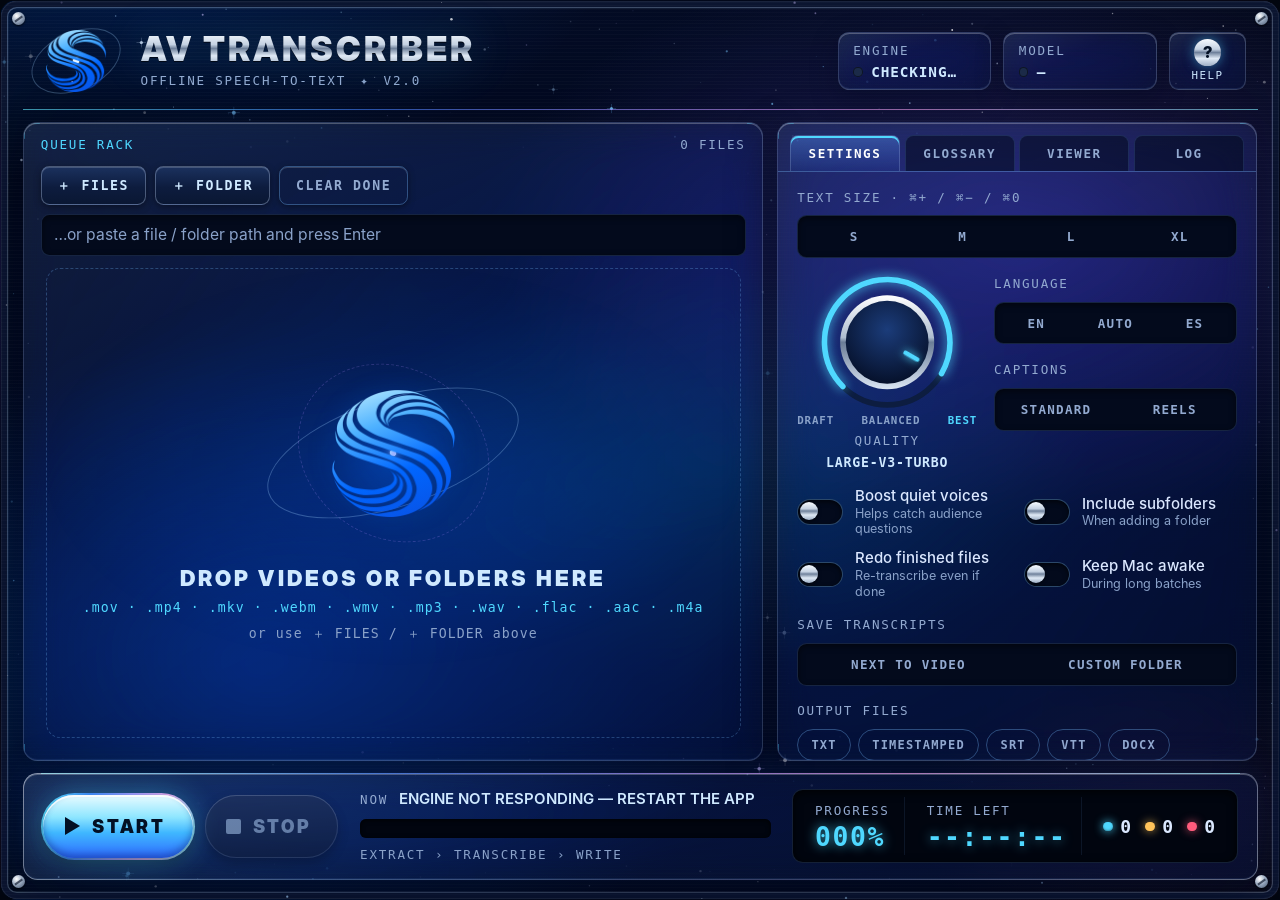
==== commit e40d18ee: "V2.0: AV Transcriber — glass UI, bigger scalable type, Windows support - Rename to "AV Transcriber" " ====
--- a/avtool/gui/static/index.html
+++ b/avtool/gui/static/index.html
@@ -3,7 +3,7 @@
 <head>
 <meta charset="utf-8">
 <meta name="viewport" content="width=device-width, initial-scale=1">
-<title>AVTool — Sebastian Success</title>
+<title>AV Transcriber</title>
 <link rel="icon" href="img/ss-mark-512.png">
 <link rel="stylesheet" href="app.css">
 </head>
@@ -15,12 +15,12 @@
   <!-- ============ HEADER ============ -->
   <header class="head">
     <div class="brand">
-      <div class="logo" role="img" aria-label="Sebastian Success logo">
+      <div class="logo" role="img" aria-label="AV Transcriber logo">
         <span class="orbit"><b class="ox"><b class="oy"><i></i></b></b></span><span class="mark"></span>
       </div>
       <div class="brand-text">
-        <h1 class="chrome-text">SEBASTIAN SUCCESS</h1>
-        <div class="sub hud">AV TRANSCRIBER <span class="sep">✦</span> V<span id="ver">1.2</span> <span class="sep">✦</span> OFFLINE SPEECH-TO-TEXT</div>
+        <h1 class="chrome-text">AV TRANSCRIBER</h1>
+        <div class="sub hud">OFFLINE SPEECH-TO-TEXT <span class="sep">✦</span> V<span id="ver">2.0</span></div>
       </div>
     </div>
     <div class="readouts">
@@ -44,7 +44,7 @@
     <!-- Queue rack -->
     <section class="rack panel" aria-label="Queue">
       <div class="panel-title">
-        <span class="hud">QUEUE RACK</span>
+        <span class="hud">QUEUE RACK<span class="folder-chip" id="queue-folder"></span></span>
         <span class="hud dim" id="queue-meta">0 FILES</span>
       </div>
       <div class="toolbar">
@@ -84,6 +84,12 @@
 
       <!-- SETTINGS -->
       <div class="tabpane active" id="tab-settings" role="tabpanel">
+        <div class="ctl always">
+          <div class="hud lbl">TEXT SIZE <span class="dim">· ⌘+ / ⌘− / ⌘0</span></div>
+          <div class="seg" data-setting="text_scale" aria-label="Text size">
+            <button data-value="1" title="Small (100%)">S</button><button data-value="1.2" title="Medium (120%), the default">M</button><button data-value="1.35" title="Large (135%)">L</button><button data-value="1.5" title="Extra large (150%)">XL</button>
+          </div>
+        </div>
         <div class="knob-row">
           <div class="knob-wrap">
             <div class="knob" id="knob-model" tabindex="0" role="slider" aria-label="Quality"
@@ -159,7 +165,7 @@
             <button data-fmt="json" class="locked" title="Always written: marks a file as finished" disabled>JSON</button>
           </div>
         </div>
-        <p class="lock-note hud" id="lock-note" hidden>SETTINGS LOCKED WHILE RUNNING</p>
+        <p class="lock-note hud" id="lock-note" hidden>SETTINGS LOCKED WHILE RUNNING (TEXT SIZE STILL WORKS)</p>
       </div>
 
       <!-- GLOSSARY -->
@@ -241,10 +247,10 @@
 </div>
 
 <!-- ============ HELP CENTER ============ -->
-<div class="help" id="help" hidden role="dialog" aria-modal="true" aria-label="Help Center">
+<dialog class="help-dialog" id="help" closedby="any" aria-label="Help Center">
   <div class="help-panel">
     <aside class="help-nav">
-      <div class="help-brand"><span class="mark"></span><div><b>HELP CENTER</b><small class="hud dim">AVTOOL MANUAL</small></div></div>
+      <div class="help-brand"><span class="mark"></span><div><b>HELP CENTER</b><small class="hud dim">USER MANUAL</small></div></div>
       <input class="field" id="help-search" type="search" placeholder="Search help…" aria-label="Search help">
       <nav id="help-links"></nav>
       <button class="btn primary" id="btn-replay-tour">▶ TAKE THE TOUR</button>
@@ -272,7 +278,7 @@
           <div class="map-foot">TRANSPORT: START · STOP · meter · progress · time left · counters</div>
         </div>
         <dl class="defs">
-          <dt>ENGINE light</dt><dd>Which transcriber runs your files. On your M2 Pro it says <b>MLX · APPLE GPU</b> (the fast one). Red means something isn't installed; see Troubleshooting.</dd>
+          <dt>ENGINE light</dt><dd>Which transcriber runs your files. <span data-os="mac">On your M2 Pro it says <b>MLX · APPLE GPU</b> (the fast one).</span><span data-os="win">On your NVIDIA PCs it says <b>CUDA · NVIDIA GPU</b> (the fast one). <b>CPU</b> means the graphics card isn't being used; see Troubleshooting.</span> Red means something isn't installed; see Troubleshooting.</dd>
           <dt>MODEL light</dt><dd>The speech model in use. Blue = downloaded and works offline. Amber = it downloads once (internet needed) the first time you press START.</dd>
           <dt>NETWORK · LOCAL ONLY</dt><dd>A reminder that nothing is ever uploaded.</dd>
         </dl>
@@ -358,7 +364,7 @@
 
       <section data-title="Log">
         <h2>Log</h2>
-        <p>A running commentary: what was found, each file's result and speed, and the summary. Green = done, amber = skipped/stopped, red = failed. The same information is saved as <code>log.txt</code> next to your transcripts, and the app's own diagnostics go to <code>~/Library/Logs/AVTool.log</code>.</p>
+        <p>A running commentary: what was found, each file's result and speed, and the summary. Green = done, amber = skipped/stopped, red = failed. The same information is saved as <code>log.txt</code> next to your transcripts, and the app's own diagnostics go to <code data-os="mac">~/Library/Logs/AV Transcriber.log</code><code data-os="win">%LOCALAPPDATA%\AV Transcriber\app.log</code>.</p>
       </section>
 
       <section data-title="Your files">
@@ -423,16 +429,18 @@
         <details><summary>My camera recorded two audio tracks. Which is used?</summary><p>The first one that can be decoded. To choose another, use the Terminal version with <code>--audio-track 2</code>, or set it per file in <code>config.toml</code>.</p></details>
         <details><summary>What do DRAFT / BALANCED / BEST download?</summary><p>Each quality level uses its own model (about 0.5–1.6 GB), downloaded once the first time you press START with it.</p></details>
         <details><summary>Which file types work?</summary><p>Video: .mov .mp4 .mkv .webm .wmv. Audio: .mp3 .wav .flac .aac .m4a. Upper-case names like .MOV are fine. Hidden files and macOS "._" files are ignored.</p></details>
-        <details><summary>How do I update AVTool?</summary><p>In Terminal: <code>cd ~/Documents/AVTool &amp;&amp; bash update.command</code>. Your glossary, settings and transcripts are kept.</p></details>
+        <details><summary>How do I update AV Transcriber?</summary><p><span data-os="mac">In Terminal: <code>cd ~/Documents/AVTool &amp;&amp; bash update.command</code>.</span><span data-os="win">Double-click <code>update_windows.bat</code> in the AV Transcriber folder.</span> Your glossary, settings and transcripts are kept.</p></details>
       </section>
 
       <section data-title="Troubleshooting">
         <h2>Troubleshooting</h2>
         <dl class="defs">
           <dt>Every file FAILED with "No such file or directory: 'ffmpeg'"</dt><dd>Fixed in V1.2. Run the update (see FAQ), then press START again.</dd>
-          <dt>ENGINE light is red</dt><dd>Something isn't installed. In Terminal: <code>cd ~/Documents/AVTool &amp;&amp; bash setup_mac.command</code>.</dd>
+          <dt data-os="win">ENGINE says CPU instead of CUDA · NVIDIA GPU</dt><dd data-os="win">Update the NVIDIA driver (GeForce Experience or nvidia.com/drivers), restart, then run <code>setup_windows.bat</code> again. It still works on CPU, just slower; DRAFT or BALANCED quality helps.</dd>
+          <dt data-os="win">Windows says "Windows protected your PC"</dt><dd data-os="win">That's SmartScreen being careful with downloaded scripts. Click <b>More info › Run anyway</b>. To avoid it, right-click the ZIP › Properties › tick <b>Unblock</b> before extracting.</dd>
+          <dt>ENGINE light is red</dt><dd>Something isn't installed. <span data-os="mac">In Terminal: <code>cd ~/Documents/AVTool &amp;&amp; bash setup_mac.command</code>.</span><span data-os="win">Double-click <code>setup_windows.bat</code> in the AV Transcriber folder.</span></dd>
           <dt>"Can't write to …"</dt><dd>The drive is read-only on this Mac (often NTFS-formatted). Choose SAVE TRANSCRIPTS › CUSTOM FOLDER.</dd>
-          <dt>macOS asks about "files on a removable volume"</dt><dd>Click <b>Allow</b> so AVTool can read your external drive. To change it later: System Settings › Privacy &amp; Security › Files and Folders.</dd>
+          <dt data-os="mac">macOS asks about "files on a removable volume"</dt><dd data-os="mac">Click <b>Allow</b> so AV Transcriber can read your external drive. To change it later: System Settings › Privacy &amp; Security › Files and Folders.</dd>
           <dt>A file shows NO AUDIO</dt><dd>That video has no sound track (screen recordings sometimes don't). Nothing to transcribe.</dd>
           <dt>Model download is stuck</dt><dd>Check the internet connection, then press START again; it continues the download.</dd>
           <dt>Text repeats, or lines appear over silence</dt><dd>The app filters most of these automatically. Note the file and time and let your developer know.</dd>
@@ -453,19 +461,43 @@
         </table>
       </section>
 
+      <section data-title="Install & update">
+        <h2>Install &amp; update</h2>
+        <div data-os="mac">
+          <h3>Mac</h3>
+          <ol class="steps small">
+            <li>In Terminal, inside the AV Transcriber folder: <code>bash setup_mac.command</code> (one time, about 15 minutes).</li>
+            <li>Double-click <b>AV Transcriber.app</b> and drag it to the Dock.</li>
+            <li>To update later: <code>bash update.command</code>.</li>
+          </ol>
+        </div>
+        <div data-os="win">
+          <h3>Windows 10 / 11</h3>
+          <ol class="steps small">
+            <li>Right-click the downloaded ZIP › Properties › tick <b>Unblock</b> › OK, then extract it to <b>Documents\AV Transcriber</b>.</li>
+            <li>Double-click <b>setup_windows.bat</b> (one time, about 15–20 minutes: it installs ffmpeg, Python, the NVIDIA engine and the speech model).</li>
+            <li>Open <b>AV Transcriber</b> from the Start menu or the desktop shortcut. Right-click its taskbar icon › <b>Pin to taskbar</b> to keep it handy.</li>
+            <li>To update later: double-click <b>update_windows.bat</b>.</li>
+          </ol>
+          <p class="note">On Windows, drag and drop works for files. For whole folders, use <kbd>＋ FOLDER</kbd>.</p>
+        </div>
+        <p>Both computers can use the same external drive: finished files are recognised on either, so nothing gets transcribed twice.</p>
+      </section>
+
       <section data-title="Privacy & updates">
         <h2>Privacy &amp; updates</h2>
         <ul class="tips">
           <li>All transcription happens on this Mac. No account, no upload, no usage tracking.</li>
           <li>The engine only listens to this Mac (127.0.0.1) and requires a secret key that changes every launch.</li>
-          <li>Update any time with <code>bash update.command</code>; it keeps your glossary, settings and transcripts.</li>
-          <li>AVTool is built on free, open-source parts: OpenAI Whisper, mlx-whisper, faster-whisper, FFmpeg, pywebview and the Inter typeface.</li>
+          <li>Update any time with <code data-os="mac">bash update.command</code><b data-os="win">update_windows.bat</b>; it keeps your glossary, settings and transcripts.</li>
+          <li>AV Transcriber is built on free, open-source parts: OpenAI Whisper, mlx-whisper, faster-whisper, FFmpeg, pywebview and the Inter typeface.</li>
         </ul>
       </section>
     </div>
   </div>
-</div>
+</dialog>
 <div class="toasts" id="toasts" aria-live="polite"></div>
+<script src="platform.js"></script>
 <script src="stars.js"></script>
 <script src="app.js"></script>
 <script src="help.js"></script>
--- a/avtool/gui/static/app.css
+++ b/avtool/gui/static/app.css
@@ -17,30 +17,42 @@
   --line: rgba(120, 175, 255, .16);
   --line-strong: rgba(120, 190, 255, .34);
   --text: #dbe8ff;
-  --dim: #7d95bd;
-  --faint: #4a6390;
+  --dim: #93aad0;     /* >=5.3:1 on every glass surface */
+  --faint: #8aa2c9;   /* >=4.8:1, so hints still pass WCAG AA */
   --cyan: #4fd8ff;
   --blue: #2f6bff;
   --ice: #cfe9ff;
   --ok: #4ff0d2;
   --warn: #ffc35a;
   --bad: #ff5c7c;
-  --glow: 0 0 12px rgba(79, 216, 255, .55);
+  --glow: 0 0 0.75rem rgba(79, 216, 255, .55);
   --holo: linear-gradient(110deg, #5ef2ff 0%, #3d7bff 28%, #b48cff 52%, #ff9ee8 72%, #7ff7ff 100%);
   --chrome: linear-gradient(180deg, #f7fbff 0%, #c4d1e2 38%, #6f819b 50%, #dfe9f5 72%, #9fb0c6 100%);
   --mono: "SF Mono", ui-monospace, Menlo, "DejaVu Sans Mono", monospace;
   --sans: "Inter", -apple-system, BlinkMacSystemFont, "Helvetica Neue", sans-serif;
   --display: "InterDisplay", "Inter", -apple-system, sans-serif;
-  --r: 10px;
+  --r: 0.75rem;
+  /* Glass: a tinted, blurred pane with a lit top edge, a faint rim and a soft drop shadow. */
+  --glass-fill: linear-gradient(155deg, rgba(150, 195, 255, .13) 0%, rgba(70, 110, 210, .07) 42%, rgba(10, 24, 70, .34) 100%);
+  --glass-fill-strong: linear-gradient(155deg, rgba(150, 195, 255, .16) 0%, rgba(60, 100, 200, .10) 42%, rgba(8, 20, 60, .55) 100%);
+  --glass-blur: blur(18px) saturate(1.6);
+  --glass-edge: rgba(200, 225, 255, .20);
+  --glass-shine: inset 0 1px 0 rgba(255, 255, 255, .26), inset 0 -1px 0 rgba(120, 180, 255, .10);
+  --glass-shadow: 0 1.1rem 2.6rem rgba(0, 8, 30, .45);
+  --rim: linear-gradient(140deg, rgba(255, 255, 255, .42), rgba(120, 190, 255, .10) 30%, rgba(180, 140, 255, .08) 65%, rgba(255, 255, 255, .24));
   color-scheme: dark;
 }
+
+/* Every size in this file is in rem, so the whole interface follows one dial:
+   TEXT SIZE in Settings sets --text-scale (S 1.0 / M 1.2 / L 1.35 / XL 1.5). */
+html { font-size: calc(var(--text-scale, 1.2) * 100%); }
 
 * { box-sizing: border-box; }
 html, body { height: 100%; margin: 0; }
 body {
   background: var(--bg);
   color: var(--text);
-  font: 13px/1.45 var(--sans);
+  font: 0.8125rem/1.45 var(--sans);
   -webkit-font-smoothing: antialiased;
   overflow: hidden;
   user-select: none;
@@ -53,7 +65,7 @@
 .dim { color: var(--dim); }
 .hud {
   font-family: var(--mono);
-  font-size: 10.5px;
+  font-size: 0.6562rem;
   letter-spacing: .14em;
   text-transform: uppercase;
   color: var(--cyan);
@@ -68,54 +80,55 @@
   height: 100vh;
   display: grid;
   grid-template-rows: auto 1fr auto;
-  gap: 10px;
-  padding: 14px 18px 16px;
+  gap: 0.625rem;
+  padding: 0.875rem 1.125rem 1rem;
   /* Deep space: a few soft nebula clouds over near-black navy. Stars are drawn on #stars. */
   background:
-    radial-gradient(900px 520px at 12% -12%, rgba(0, 102, 255, .26), transparent 62%),
-    radial-gradient(700px 420px at 92% 18%, rgba(140, 100, 255, .13), transparent 65%),
-    radial-gradient(800px 480px at 70% 115%, rgba(79, 216, 255, .12), transparent 62%),
-    radial-gradient(520px 320px at 30% 80%, rgba(60, 90, 255, .08), transparent 70%),
-    radial-gradient(ellipse at 50% 50%, #061232 0%, #030919 55%, #01040d 100%);
+    radial-gradient(60% 46% at 80% 26%, rgba(120, 90, 255, .24), transparent 70%),
+    radial-gradient(56% 52% at 20% 74%, rgba(0, 110, 255, .28), transparent 70%),
+    radial-gradient(42% 32% at 56% 52%, rgba(79, 216, 255, .12), transparent 70%),
+    radial-gradient(30% 24% at 92% 90%, rgba(255, 120, 220, .07), transparent 70%),
+    radial-gradient(60% 40% at 8% -6%, rgba(0, 102, 255, .22), transparent 66%),
+    radial-gradient(ellipse at 50% 50%, #061336 0%, #030a20 58%, #01040d 100%);
   border: 1px solid transparent;
-  border-radius: 14px;
+  border-radius: 0.875rem;
   box-shadow:
     inset 0 0 0 1px rgba(255, 255, 255, .06),
-    inset 0 0 0 5px #0b1530,
-    inset 0 0 0 6px rgba(170, 195, 230, .35),
-    inset 0 40px 80px rgba(47, 107, 255, .05);
+    inset 0 0 0 0.3125rem #0b1530,
+    inset 0 0 0 0.375rem rgba(170, 195, 230, .35),
+    inset 0 2.5rem 5rem rgba(47, 107, 255, .05);
 }
 /* Faint CRT scanlines: barely there, just texture. */
 .plugin::after {
   content: "";
   position: absolute; inset: 0;
   pointer-events: none;
-  border-radius: 14px;
-  background: repeating-linear-gradient(0deg, rgba(255, 255, 255, .018) 0 1px, transparent 1px 3px);
+  border-radius: 0.875rem;
+  background: repeating-linear-gradient(0deg, rgba(255, 255, 255, .018) 0 1px, transparent 1px 0.1875rem);
 }
 #stars {
   position: absolute; inset: 0; width: 100%; height: 100%;
-  border-radius: 14px; pointer-events: none; z-index: 0;
+  border-radius: 0.875rem; pointer-events: none; z-index: 0;
 }
 .head, .body, .transport { position: relative; z-index: 1; }
 
 .screw {
-  position: absolute; width: 11px; height: 11px; border-radius: 50%;
+  position: absolute; width: 0.6875rem; height: 0.6875rem; border-radius: 50%;
   background: radial-gradient(circle at 35% 30%, #fff, #9aaac0 45%, #46556e 100%);
   box-shadow: 0 1px 2px rgba(0, 0, 0, .7);
   z-index: 2;
 }
 .screw::after {
-  content: ""; position: absolute; left: 2px; right: 2px; top: 5px; height: 1.5px;
+  content: ""; position: absolute; left: 2px; right: 2px; top: 0.3125rem; height: 1.5px;
   background: rgba(20, 30, 50, .7); transform: rotate(-35deg);
 }
-.screw.tl { top: 9px; left: 9px; } .screw.tr { top: 9px; right: 9px; }
-.screw.bl { bottom: 9px; left: 9px; } .screw.br { bottom: 9px; right: 9px; }
+.screw.tl { top: 0.5625rem; left: 0.5625rem; } .screw.tr { top: 0.5625rem; right: 0.5625rem; }
+.screw.bl { bottom: 0.5625rem; left: 0.5625rem; } .screw.br { bottom: 0.5625rem; right: 0.5625rem; }
 
 /* ---------------------------------------------------------------- header */
 .head {
-  display: flex; align-items: center; justify-content: space-between; gap: 20px;
-  padding: 6px 10px 10px 8px;
+  display: flex; align-items: center; justify-content: space-between; gap: 1.25rem;
+  padding: 0.375rem 0.625rem 0.625rem 0.5rem;
   border-bottom: 1px solid var(--line);
   position: relative;
 }
@@ -123,7 +136,7 @@
   content: ""; position: absolute; left: 0; right: 0; bottom: -1px; height: 1px;
   background: var(--holo); opacity: .55;
 }
-.brand { display: flex; align-items: center; gap: 24px; min-width: 0; padding-left: 6px; }
+.brand { display: flex; align-items: center; gap: 1.5rem; min-width: 0; padding-left: 0.375rem; }
 /* The Sebastian Success mark, filled with the brand blue (#0066FF) rising to an
    icy highlight, so it reads on dark space. The PNG is used as a stencil. */
 .mark {
@@ -132,10 +145,10 @@
   -webkit-mask: url(img/ss-mark-512.png) center / contain no-repeat;
   mask: url(img/ss-mark-512.png) center / contain no-repeat;
 }
-.logo { position: relative; width: 60px; height: 60px; flex: none; }
-.logo .mark { position: absolute; inset: 4px; width: auto; height: auto; filter: drop-shadow(0 0 10px rgba(0, 102, 255, .75)) drop-shadow(0 0 22px rgba(79, 216, 255, .3)); }
+.logo { position: relative; width: 3.75rem; height: 3.75rem; flex: none; }
+.logo .mark { position: absolute; inset: 0.25rem; width: auto; height: auto; filter: drop-shadow(0 0 0.625rem rgba(0, 102, 255, .75)) drop-shadow(0 0 1.375rem rgba(79, 216, 255, .3)); }
 .orbit { /* thin orbit ring with a tiny moon */
-  position: absolute; inset: 6px -9px; border-radius: 50%;
+  position: absolute; inset: 0.375rem -0.5625rem; border-radius: 50%;
   border: 1px solid rgba(160, 210, 255, .28);
   transform: rotate(-24deg);
 }
@@ -147,98 +160,108 @@
 @keyframes ox { from { transform: translateX(-50%); } to { transform: translateX(50%); } }
 @keyframes oy { from { transform: translateY(-50%); } to { transform: translateY(50%); } }
 .orbit i, .planet .ring i {
-  position: absolute; top: 50%; left: 50%; width: 5px; height: 5px; margin: -2.5px;
-  border-radius: 50%; background: #e8f6ff; box-shadow: 0 0 8px #9fdcff, 0 0 2px #fff;
+  position: absolute; top: 50%; left: 50%; width: 0.3125rem; height: 0.3125rem; margin: -0.1562rem;
+  border-radius: 50%; background: #e8f6ff; box-shadow: 0 0 0.5rem #9fdcff, 0 0 2px #fff;
 }
 .chrome-text {
   margin: 0;
-  font: 900 28px/1 var(--display);
+  font: 900 1.75rem/1 var(--display);
   letter-spacing: .09em;
   background: var(--chrome);
   -webkit-background-clip: text; background-clip: text;
   color: transparent;
-  filter: drop-shadow(0 1px 0 rgba(0, 0, 0, .6)) drop-shadow(0 0 18px rgba(79, 216, 255, .18));
+  filter: drop-shadow(0 1px 0 rgba(0, 0, 0, .6)) drop-shadow(0 0 1.125rem rgba(79, 216, 255, .18));
   white-space: nowrap;
 }
-.sub { margin-top: 6px; color: var(--dim); }
-.sub .sep { color: var(--faint); margin: 0 4px; }
-.readouts { display: flex; gap: 10px; }
+.sub { margin-top: 0.375rem; color: var(--dim); }
+.sub .sep { color: var(--faint); margin: 0 0.25rem; }
+.readouts { display: flex; gap: 0.625rem; }
 .readout {
-  display: flex; flex-direction: column; gap: 4px;
-  padding: 7px 12px 8px;
-  min-width: 128px;
-  background: linear-gradient(180deg, rgba(10, 26, 63, .9), rgba(4, 12, 30, .9));
-  border: 1px solid var(--line);
-  border-radius: 8px;
-  box-shadow: inset 0 1px 0 rgba(255, 255, 255, .05);
-}
-.readout .val { font: 600 12px/1 var(--mono); letter-spacing: .06em; color: var(--ice); display: flex; align-items: center; gap: 7px; white-space: nowrap; }
+  display: flex; flex-direction: column; gap: 0.25rem;
+  padding: 0.4375rem 0.75rem 0.5rem;
+  min-width: 8rem;
+  background: var(--glass-fill);
+  -webkit-backdrop-filter: var(--glass-blur);
+  backdrop-filter: var(--glass-blur);
+  border: 1px solid var(--glass-edge);
+  border-radius: 0.6rem;
+  box-shadow: var(--glass-shine), 0 0.5rem 1.4rem rgba(0, 8, 30, .35);
+}
+.readout .val { font: 600 0.75rem/1 var(--mono); letter-spacing: .06em; color: var(--ice); display: flex; align-items: center; gap: 0.4375rem; white-space: nowrap; }
 
 .led {
-  display: inline-block; width: 8px; height: 8px; border-radius: 50%; flex: none;
+  display: inline-block; width: 0.5rem; height: 0.5rem; border-radius: 50%; flex: none;
   background: #1b2a48; box-shadow: inset 0 0 0 1px rgba(0, 0, 0, .5);
 }
-.led.on { background: var(--cyan); box-shadow: 0 0 8px var(--cyan), inset 0 -1px 2px rgba(0, 0, 0, .3); }
-.led.ok { background: var(--ok); box-shadow: 0 0 8px var(--ok); }
-.led.warn { background: var(--warn); box-shadow: 0 0 8px rgba(255, 195, 90, .8); }
-.led.bad { background: var(--bad); box-shadow: 0 0 8px rgba(255, 92, 124, .8); }
+.led.on { background: var(--cyan); box-shadow: 0 0 0.5rem var(--cyan), inset 0 -1px 2px rgba(0, 0, 0, .3); }
+.led.ok { background: var(--ok); box-shadow: 0 0 0.5rem var(--ok); }
+.led.warn { background: var(--warn); box-shadow: 0 0 0.5rem rgba(255, 195, 90, .8); }
+.led.bad { background: var(--bad); box-shadow: 0 0 0.5rem rgba(255, 92, 124, .8); }
 .led.pulse { animation: pulse 1.1s ease-in-out infinite; }
 @keyframes pulse { 50% { opacity: .35; } }
 
 /* ---------------------------------------------------------------- panels */
-.body { display: grid; grid-template-columns: minmax(0, 1fr) 400px; gap: 12px; min-height: 0; }
+.body { display: grid; grid-template-columns: minmax(0, 1fr) min(25rem, 40vw); gap: 0.75rem; min-height: 0; }
 .panel {
   position: relative;
   min-height: 0;
-  background: linear-gradient(180deg, rgba(10, 26, 63, .5), rgba(4, 12, 32, .62));
-  -webkit-backdrop-filter: blur(1.5px) saturate(1.25);
-  backdrop-filter: blur(1.5px) saturate(1.25);
-  border: 1px solid var(--line);
+  background: var(--glass-fill);
+  -webkit-backdrop-filter: var(--glass-blur);
+  backdrop-filter: var(--glass-blur);
+  border: 1px solid var(--glass-edge);
   border-radius: var(--r);
-  box-shadow: inset 0 1px 0 rgba(255, 255, 255, .06), 0 10px 30px rgba(0, 0, 0, .35);
+  box-shadow: var(--glass-shine), var(--glass-shadow);
+}
+/* A light-catching rim around every glass pane (a gradient border drawn with a mask). */
+.panel::after, .transport::after, .help-panel::after, .tour-card::after {
+  content: ""; position: absolute; inset: -1px; border-radius: inherit; padding: 1px; pointer-events: none;
+  background: var(--rim);
+  -webkit-mask: linear-gradient(#000 0 0) content-box, linear-gradient(#000 0 0);
+  -webkit-mask-composite: xor;
+  mask-composite: exclude;
 }
 /* HUD corner brackets */
 .panel::before {
   content: ""; position: absolute; inset: -1px; pointer-events: none; border-radius: var(--r);
   background:
-    linear-gradient(var(--cyan), var(--cyan)) top left / 14px 1.5px,
-    linear-gradient(var(--cyan), var(--cyan)) top left / 1.5px 14px,
-    linear-gradient(var(--cyan), var(--cyan)) top right / 14px 1.5px,
-    linear-gradient(var(--cyan), var(--cyan)) top right / 1.5px 14px,
-    linear-gradient(var(--cyan), var(--cyan)) bottom left / 14px 1.5px,
-    linear-gradient(var(--cyan), var(--cyan)) bottom left / 1.5px 14px,
-    linear-gradient(var(--cyan), var(--cyan)) bottom right / 14px 1.5px,
-    linear-gradient(var(--cyan), var(--cyan)) bottom right / 1.5px 14px;
+    linear-gradient(var(--cyan), var(--cyan)) top left / 0.875rem 1.5px,
+    linear-gradient(var(--cyan), var(--cyan)) top left / 1.5px 0.875rem,
+    linear-gradient(var(--cyan), var(--cyan)) top right / 0.875rem 1.5px,
+    linear-gradient(var(--cyan), var(--cyan)) top right / 1.5px 0.875rem,
+    linear-gradient(var(--cyan), var(--cyan)) bottom left / 0.875rem 1.5px,
+    linear-gradient(var(--cyan), var(--cyan)) bottom left / 1.5px 0.875rem,
+    linear-gradient(var(--cyan), var(--cyan)) bottom right / 0.875rem 1.5px,
+    linear-gradient(var(--cyan), var(--cyan)) bottom right / 1.5px 0.875rem;
   background-repeat: no-repeat;
   opacity: .7;
 }
-.panel-title { display: flex; justify-content: space-between; align-items: center; padding: 11px 14px 0; }
+.panel-title { display: flex; justify-content: space-between; align-items: center; padding: 0.6875rem 0.875rem 0; }
 
 /* ---------------------------------------------------------------- rack */
 .rack { display: grid; grid-template-rows: auto auto 1fr; overflow: hidden; }
-.toolbar { display: flex; gap: 8px; padding: 10px 14px 10px; align-items: center; }
+.toolbar { display: flex; gap: 0.5rem; padding: 0.625rem 0.875rem 0.625rem; align-items: center; }
 .path-form { flex: 1; min-width: 0; }
 .field {
   width: 100%;
   background: var(--well);
   border: 1px solid var(--line);
-  border-radius: 7px;
-  padding: 7px 10px;
+  border-radius: 0.4375rem;
+  padding: 0.4375rem 0.625rem;
   color: var(--text);
-  box-shadow: inset 0 2px 6px rgba(0, 0, 0, .45);
+  box-shadow: inset 0 2px 0.375rem rgba(0, 0, 0, .45);
   user-select: text;
 }
 .field::placeholder { color: var(--faint); }
-.field:focus { outline: none; border-color: var(--cyan); box-shadow: inset 0 2px 6px rgba(0, 0, 0, .45), 0 0 0 3px rgba(79, 216, 255, .15); }
+.field:focus { outline: none; border-color: var(--cyan); box-shadow: inset 0 2px 0.375rem rgba(0, 0, 0, .45), 0 0 0 0.1875rem rgba(79, 216, 255, .15); }
 
 .btn {
-  height: 32px; padding: 0 13px;
-  border-radius: 7px;
+  height: 2rem; padding: 0 0.8125rem;
+  border-radius: 0.4375rem;
   border: 1px solid rgba(190, 210, 240, .35);
   background: linear-gradient(180deg, #1b315e, #0d1c3e 55%, #0a1733);
   color: var(--ice);
-  font: 600 11px/1 var(--mono); letter-spacing: .12em;
-  box-shadow: inset 0 1px 0 rgba(255, 255, 255, .18), 0 2px 6px rgba(0, 0, 0, .4);
+  font: 600 0.6875rem/1 var(--mono); letter-spacing: .12em;
+  box-shadow: inset 0 1px 0 rgba(255, 255, 255, .18), 0 2px 0.375rem rgba(0, 0, 0, .4);
   white-space: nowrap;
   transition: border-color .15s, box-shadow .15s, transform .05s;
 }
@@ -247,38 +270,40 @@
 .btn:disabled { opacity: .4; cursor: default; box-shadow: none; }
 .btn.ghost { background: transparent; border-color: var(--line-strong); color: var(--dim); }
 .btn.primary { background: linear-gradient(180deg, #2f6bff, #1b48c9); border-color: rgba(160, 200, 255, .6); color: #fff; }
-.btn.small { height: 27px; padding: 0 10px; font-size: 10px; }
-
-.rows { overflow-y: auto; padding: 2px 10px 12px; min-height: 0; }
+.btn.small { height: 1.6875rem; padding: 0 0.625rem; font-size: 0.625rem; }
+
+.rows { overflow-y: auto; padding: 2px 0.625rem 0.75rem; min-height: 0; }
 .rows:empty { display: none; }
 .row {
   display: grid;
-  grid-template-columns: 26px 14px minmax(0, 1fr) 74px 150px 110px 84px;
+  grid-template-columns: 1.625rem 0.875rem minmax(6rem, 1fr) auto minmax(4rem, 9.375rem) 7.25rem auto;
   align-items: center;
-  gap: 10px;
-  height: 52px;
-  padding: 0 10px;
-  margin-bottom: 6px;
-  border-radius: 8px;
-  background: linear-gradient(180deg, rgba(14, 33, 76, .82), rgba(7, 19, 48, .86));
-  border: 1px solid var(--line);
-  box-shadow: inset 0 1px 0 rgba(255, 255, 255, .04);
+  gap: 0.625rem;
+  height: 3.1rem;
+  padding: 0 0.625rem;
+  margin-bottom: 0.375rem;
+  border-radius: 0.5rem;
+  background: linear-gradient(180deg, rgba(160, 200, 255, .07), rgba(20, 45, 110, .22));
+  border: 1px solid rgba(200, 225, 255, .12);
+  box-shadow: inset 0 1px 0 rgba(255, 255, 255, .10);
   position: relative;
-}
+  transition: background .15s, border-color .15s;
+}
+.row:hover { background: linear-gradient(180deg, rgba(160, 200, 255, .11), rgba(30, 60, 140, .28)); border-color: rgba(200, 225, 255, .22); }
 .row.selected { border-color: var(--cyan); box-shadow: inset 0 0 0 1px rgba(79, 216, 255, .25); }
 .row.running { border-color: rgba(79, 216, 255, .6); }
 .row.running::after { /* holographic edge on the active row */
-  content: ""; position: absolute; left: -1px; top: 8px; bottom: 8px; width: 3px; border-radius: 3px;
+  content: ""; position: absolute; left: -1px; top: 0.5rem; bottom: 0.5rem; width: 0.1875rem; border-radius: 0.1875rem;
   background: var(--holo);
 }
-.row .num { font: 600 11px var(--mono); color: var(--faint); text-align: right; }
+.row .num { font: 600 0.6875rem var(--mono); color: var(--faint); text-align: right; }
 .row .name { min-width: 0; }
-.row .name b { display: block; font-weight: 600; font-size: 13px; overflow: hidden; text-overflow: ellipsis; white-space: nowrap; }
-.row .name small { display: block; color: var(--faint); font: 10.5px/1.5 var(--mono); overflow: hidden; text-overflow: ellipsis; white-space: nowrap; direction: rtl; text-align: left; }
-.row .dur { font: 500 12px var(--mono); color: var(--ice); text-align: right; }
+.row .name b { display: block; font-weight: 600; font-size: 0.8125rem; overflow: hidden; text-overflow: ellipsis; white-space: nowrap; }
+.row .name small { display: block; color: var(--faint); font: 0.6562rem/1.5 var(--mono); overflow: hidden; text-overflow: ellipsis; white-space: nowrap; direction: rtl; text-align: left; }
+.row .dur { font: 500 0.75rem var(--mono); color: var(--ice); text-align: right; }
 .mini {
-  height: 8px; border-radius: 4px; background: var(--well);
-  box-shadow: inset 0 1px 3px rgba(0, 0, 0, .6); overflow: hidden;
+  height: 0.5rem; border-radius: 0.25rem; background: var(--well);
+  box-shadow: inset 0 1px 0.1875rem rgba(0, 0, 0, .6); overflow: hidden;
 }
 .mini > i {
   display: block; height: 100%; width: 0;
@@ -287,44 +312,44 @@
   transition: width .4s ease;
 }
 .row.done .mini > i { background: linear-gradient(90deg, #1f8f9a, var(--ok)); box-shadow: none; }
-.status { font: 600 10px/1.2 var(--mono); letter-spacing: .1em; text-transform: uppercase; color: var(--dim); white-space: nowrap; overflow: hidden; text-overflow: ellipsis; }
+.status { font: 600 0.625rem/1.2 var(--mono); letter-spacing: .1em; text-transform: uppercase; color: var(--dim); white-space: nowrap; overflow: hidden; text-overflow: ellipsis; }
 .status.ok { color: var(--ok); } .status.run { color: var(--cyan); } .status.warn { color: var(--warn); } .status.bad { color: var(--bad); }
-.acts { display: flex; gap: 4px; justify-content: flex-end; }
+.acts { display: flex; gap: 0.25rem; justify-content: flex-end; }
 .icon-btn {
-  width: 26px; height: 26px; border-radius: 6px;
+  width: 1.625rem; height: 1.625rem; border-radius: 0.375rem;
   border: 1px solid var(--line); background: rgba(3, 10, 28, .6);
-  color: var(--dim); font: 13px/1 var(--sans);
+  color: var(--dim); font: 0.8125rem/1 var(--sans);
   display: grid; place-items: center;
 }
 .icon-btn:hover { color: var(--cyan); border-color: var(--cyan); }
 .icon-btn:disabled { opacity: .3; cursor: default; }
 
 /* Empty state: the drop zone */
-.drop { display: grid; place-items: center; padding: 0 18px 18px; min-height: 0; }
+.drop { display: grid; place-items: center; padding: 0 1.125rem 1.125rem; min-height: 0; }
 .rows:not(:empty) + .drop { display: none; }
 .drop-inner {
-  width: 100%; height: 100%; min-height: 300px;
-  display: flex; flex-direction: column; align-items: center; justify-content: center; gap: 8px;
-  border-radius: 12px;
+  width: 100%; height: 100%; min-height: 18.75rem;
+  display: flex; flex-direction: column; align-items: center; justify-content: center; gap: 0.5rem;
+  border-radius: 0.75rem;
   border: 1.5px dashed rgba(120, 190, 255, .35);
-  background: radial-gradient(420px 240px at 50% 42%, rgba(0, 102, 255, .16), transparent 70%);
+  background: radial-gradient(26.25rem 15rem at 50% 42%, rgba(0, 102, 255, .16), transparent 70%);
   border-color: rgba(120, 190, 255, .28);
 }
-.planet { position: relative; width: 150px; height: 150px; margin-bottom: 10px; animation: float 6s ease-in-out infinite; }
-.planet .halo { position: absolute; inset: 8px; border-radius: 50%; background: radial-gradient(circle, rgba(0, 102, 255, .35), transparent 68%); filter: blur(6px); }
-.planet .mark { position: absolute; inset: 22px; width: auto; height: auto; filter: drop-shadow(0 0 16px rgba(0, 102, 255, .8)); }
+.planet { position: relative; width: 9.375rem; height: 9.375rem; margin-bottom: 0.625rem; animation: float 6s ease-in-out infinite; }
+.planet .halo { position: absolute; inset: 0.5rem; border-radius: 50%; background: radial-gradient(circle, rgba(0, 102, 255, .35), transparent 68%); filter: blur(0.375rem); }
+.planet .mark { position: absolute; inset: 1.375rem; width: auto; height: auto; filter: drop-shadow(0 0 1rem rgba(0, 102, 255, .8)); }
 .planet .ring { position: absolute; border-radius: 50%; border: 1px solid rgba(160, 210, 255, .3); }
-.planet .r1 { inset: 30px -34px; transform: rotate(-18deg); }
-.planet .r2 { inset: 4px -8px; transform: rotate(32deg); border-color: rgba(180, 140, 255, .22); border-style: dashed; }
+.planet .r1 { inset: 1.875rem -2.125rem; transform: rotate(-18deg); }
+.planet .r2 { inset: 0.25rem -0.5rem; transform: rotate(32deg); border-color: rgba(180, 140, 255, .22); border-style: dashed; }
 .planet .r1 { --t: 6s; }
 .planet .r2 { --t: 9.5s; }
-.planet .r2 i { width: 4px; height: 4px; margin: -2px; background: #e4d8ff; box-shadow: 0 0 8px #b48cff; }
-@keyframes float { 50% { transform: translateY(-5px); } }
-.drop-title { font: 900 18px var(--display); letter-spacing: .14em; color: var(--ice); }
-.drop-sub { font: 11px var(--mono); letter-spacing: .08em; color: var(--cyan); }
+.planet .r2 i { width: 0.25rem; height: 0.25rem; margin: -2px; background: #e4d8ff; box-shadow: 0 0 0.5rem #b48cff; }
+@keyframes float { 50% { transform: translateY(-0.3125rem); } }
+.drop-title { font: 900 1.125rem var(--display); letter-spacing: .14em; color: var(--ice); }
+.drop-sub { font: 0.6875rem var(--mono); letter-spacing: .08em; color: var(--cyan); }
 .drop-sub.dim { color: var(--faint); }
 .drop-overlay {
-  position: absolute; inset: 8px; border-radius: 10px;
+  position: absolute; inset: 0.5rem; border-radius: 0.625rem;
   display: none; place-items: center;
   background: rgba(4, 12, 32, .82);
   border: 2px solid transparent;
@@ -332,198 +357,193 @@
   z-index: 5;
 }
 .drop-overlay::before {
-  content: ""; position: absolute; inset: -2px; border-radius: 12px; padding: 2px;
+  content: ""; position: absolute; inset: -2px; border-radius: 0.75rem; padding: 2px;
   background: var(--holo);
   -webkit-mask: linear-gradient(#000 0 0) content-box, linear-gradient(#000 0 0);
   -webkit-mask-composite: xor; mask-composite: exclude;
 }
-.drop-overlay span { font: 900 22px var(--display); letter-spacing: .2em; color: var(--ice); text-shadow: var(--glow); }
+.drop-overlay span { font: 900 1.375rem var(--display); letter-spacing: .2em; color: var(--ice); text-shadow: var(--glow); }
 body.dragging .drop-overlay { display: grid; }
 
 /* ---------------------------------------------------------------- side panel */
 .side { display: grid; grid-template-rows: auto 1fr; overflow: hidden; }
-.tabs { display: grid; grid-template-columns: repeat(4, 1fr); gap: 4px; padding: 10px 10px 0; }
+.tabs { display: grid; grid-template-columns: repeat(4, 1fr); gap: 0.25rem; padding: 0.625rem 0.625rem 0; }
 .tab {
-  height: 30px; border-radius: 7px 7px 0 0;
+  height: 1.875rem; border-radius: 0.4375rem 0.4375rem 0 0;
   border: 1px solid var(--line); border-bottom: none;
   background: rgba(3, 10, 28, .55);
-  font: 600 10.5px var(--mono); letter-spacing: .12em; color: var(--dim);
-}
-.tab.active { color: var(--ice); background: linear-gradient(180deg, rgba(47, 107, 255, .35), rgba(10, 26, 63, .9)); border-color: var(--line-strong); box-shadow: inset 0 2px 0 var(--cyan); }
-.tabpane { display: none; padding: 14px 16px 16px; overflow-y: auto; min-height: 0; border-top: 1px solid var(--line-strong); }
-.tabpane.active { display: flex; flex-direction: column; gap: 14px; }
-
-.knob-row { display: grid; grid-template-columns: 150px 1fr; gap: 14px; align-items: start; }
-.knob-wrap { display: flex; flex-direction: column; align-items: center; gap: 4px; }
-.knob { width: 112px; height: 112px; border-radius: 50%; cursor: ns-resize; touch-action: none; }
+  font: 600 0.6562rem var(--mono); letter-spacing: .12em; color: var(--dim);
+}
+.tab.active { color: #fff; background: linear-gradient(180deg, rgba(90, 150, 255, .38), rgba(30, 70, 170, .18)); border-color: var(--glass-edge); box-shadow: inset 0 2px 0 var(--cyan), inset 0 1px 0 rgba(255, 255, 255, .2); }
+.tabpane { display: none; padding: 0.875rem 1rem 1rem; overflow-y: auto; min-height: 0; border-top: 1px solid var(--line-strong); }
+.tabpane.active { display: flex; flex-direction: column; gap: 0.875rem; }
+
+.knob-row { display: grid; grid-template-columns: 9.375rem 1fr; gap: 0.875rem; align-items: start; }
+.knob-wrap { display: flex; flex-direction: column; align-items: center; gap: 0.25rem; }
+.knob { width: 7rem; height: 7rem; border-radius: 50%; cursor: ns-resize; touch-action: none; }
 .knob svg { width: 100%; height: 100%; overflow: visible; }
 .knob-arc-bg { fill: none; stroke: #0d1d40; stroke-width: 5; }
-.knob-arc { fill: none; stroke: var(--cyan); stroke-width: 5; stroke-linecap: round; filter: drop-shadow(0 0 4px rgba(79, 216, 255, .9)); }
-.knob-ptr { fill: var(--cyan); filter: drop-shadow(0 0 3px var(--cyan)); }
+.knob-arc { fill: none; stroke: var(--cyan); stroke-width: 5; stroke-linecap: round; filter: drop-shadow(0 0 0.25rem rgba(79, 216, 255, .9)); }
+.knob-ptr { fill: var(--cyan); filter: drop-shadow(0 0 0.1875rem var(--cyan)); }
 #knob-pointer { transform-origin: 60px 60px; transition: transform .18s ease; }
-.knob-labels { display: flex; justify-content: space-between; width: 150px; font: 600 9px var(--mono); letter-spacing: .08em; color: var(--faint); }
+.knob-labels { display: flex; justify-content: space-between; width: 9.375rem; font: 600 0.5625rem var(--mono); letter-spacing: .08em; color: var(--faint); }
 .knob-labels span { cursor: pointer; }
 .knob-labels span.on { color: var(--cyan); }
-.knob-value { font: 600 11px var(--mono); color: var(--ice); letter-spacing: .06em; }
-.stack { display: flex; flex-direction: column; gap: 14px; }
-.ctl { display: flex; flex-direction: column; gap: 7px; }
-.seg { display: flex; padding: 3px; gap: 3px; border-radius: 8px; background: var(--well); border: 1px solid var(--line); box-shadow: inset 0 2px 5px rgba(0, 0, 0, .5); }
+.knob-value { font: 600 0.6875rem var(--mono); color: var(--ice); letter-spacing: .06em; }
+.stack { display: flex; flex-direction: column; gap: 0.875rem; }
+.ctl { display: flex; flex-direction: column; gap: 0.4375rem; }
+.seg { display: flex; padding: 0.1875rem; gap: 0.1875rem; border-radius: 0.5rem; background: var(--well); border: 1px solid var(--line); box-shadow: inset 0 2px 0.3125rem rgba(0, 0, 0, .5); }
 .seg button {
-  flex: 1; height: 28px; border: 1px solid transparent; border-radius: 6px; background: transparent;
-  font: 600 10.5px var(--mono); letter-spacing: .1em; color: var(--dim);
+  flex: 1; height: 1.75rem; border: 1px solid transparent; border-radius: 0.375rem; background: transparent;
+  font: 600 0.6562rem var(--mono); letter-spacing: .1em; color: var(--dim);
 }
 .seg button:hover { color: var(--ice); }
 .seg button.on {
   color: #fff;
   background: linear-gradient(180deg, #3a78ff, #1d4bd0);
   border-color: rgba(170, 205, 255, .55);
-  box-shadow: inset 0 1px 0 rgba(255, 255, 255, .3), 0 0 10px rgba(47, 107, 255, .5);
-}
-
-.switches { display: grid; grid-template-columns: 1fr 1fr; gap: 10px 12px; }
-.switch { display: flex; align-items: center; gap: 10px; cursor: pointer; }
+  box-shadow: inset 0 1px 0 rgba(255, 255, 255, .3), 0 0 0.625rem rgba(47, 107, 255, .5);
+}
+
+.switches { display: grid; grid-template-columns: 1fr 1fr; gap: 0.625rem 0.75rem; }
+.switch { display: flex; align-items: center; gap: 0.625rem; cursor: pointer; }
 .switch input { position: absolute; opacity: 0; pointer-events: none; }
 .track {
-  flex: none; width: 38px; height: 21px; border-radius: 11px; position: relative;
+  flex: none; width: 2.375rem; height: 1.3125rem; border-radius: 0.6875rem; position: relative;
   background: var(--well); border: 1px solid var(--line-strong);
-  box-shadow: inset 0 2px 4px rgba(0, 0, 0, .6);
+  box-shadow: inset 0 2px 0.25rem rgba(0, 0, 0, .6);
   transition: background .15s;
 }
 .thumb {
-  position: absolute; top: 2px; left: 2px; width: 15px; height: 15px; border-radius: 50%;
-  background: var(--chrome); box-shadow: 0 1px 3px rgba(0, 0, 0, .6);
+  position: absolute; top: 2px; left: 2px; width: 0.9375rem; height: 0.9375rem; border-radius: 50%;
+  background: var(--chrome); box-shadow: 0 1px 0.1875rem rgba(0, 0, 0, .6);
   transition: left .15s;
 }
-.switch input:checked + .track { background: linear-gradient(90deg, #1d4bd0, #2f8bff); border-color: rgba(170, 205, 255, .6); box-shadow: 0 0 10px rgba(47, 107, 255, .55); }
-.switch input:checked + .track .thumb { left: 19px; }
+.switch input:checked + .track { background: linear-gradient(90deg, #1d4bd0, #2f8bff); border-color: rgba(170, 205, 255, .6); box-shadow: 0 0 0.625rem rgba(47, 107, 255, .55); }
+.switch input:checked + .track .thumb { left: 1.1875rem; }
 .switch input:focus-visible + .track { outline: 2px solid var(--cyan); outline-offset: 2px; }
-.sw-text { font-size: 12.5px; font-weight: 500; line-height: 1.25; }
-.sw-text small { display: block; color: var(--faint); font-size: 10.5px; font-weight: 400; }
-
-.out-path { display: flex; align-items: center; gap: 8px; padding: 7px 8px 7px 10px; border-radius: 7px; background: var(--well); border: 1px solid var(--line); }
-.out-path .mono { flex: 1; min-width: 0; font-size: 11px; color: var(--ice); overflow: hidden; text-overflow: ellipsis; white-space: nowrap; direction: rtl; text-align: left; }
-.chips { display: flex; flex-wrap: wrap; gap: 6px; }
+.sw-text { font-size: 0.7812rem; font-weight: 500; line-height: 1.25; }
+.sw-text small { display: block; color: var(--faint); font-size: 0.6562rem; font-weight: 400; }
+
+.out-path { display: flex; align-items: center; gap: 0.5rem; padding: 0.4375rem 0.5rem 0.4375rem 0.625rem; border-radius: 0.4375rem; background: var(--well); border: 1px solid var(--line); }
+.out-path .mono { flex: 1; min-width: 0; font-size: 0.6875rem; color: var(--ice); overflow: hidden; text-overflow: ellipsis; white-space: nowrap; direction: rtl; text-align: left; }
+.chips { display: flex; flex-wrap: wrap; gap: 0.375rem; }
 .chips button {
-  height: 27px; padding: 0 11px; border-radius: 14px;
+  height: 1.6875rem; padding: 0 0.6875rem; border-radius: 0.875rem;
   border: 1px solid var(--line-strong); background: transparent;
-  font: 600 10px var(--mono); letter-spacing: .1em; color: var(--dim);
-}
-.chips button.on { color: var(--well); background: linear-gradient(180deg, #8fe8ff, var(--cyan)); border-color: transparent; box-shadow: 0 0 10px rgba(79, 216, 255, .45); }
+  font: 600 0.625rem var(--mono); letter-spacing: .1em; color: var(--dim);
+}
+.chips button.on { color: var(--well); background: linear-gradient(180deg, #8fe8ff, var(--cyan)); border-color: transparent; box-shadow: 0 0 0.625rem rgba(79, 216, 255, .45); }
 .chips button.locked { opacity: .75; cursor: default; }
 .lock-note { color: var(--warn); margin: 0; text-align: center; }
 .side.locked #tab-settings .knob-row,
 .side.locked #tab-settings .switches,
-.side.locked #tab-settings .ctl { opacity: .45; pointer-events: none; }
-
-.help { margin: 0; color: var(--text); font-size: 12.5px; }
-.help.dim { color: var(--dim); font-size: 11.5px; }
-.help code { font-family: var(--mono); color: var(--cyan); background: rgba(79, 216, 255, .08); padding: 1px 5px; border-radius: 4px; }
-#glossary-text { flex: 1; min-height: 220px; resize: none; line-height: 1.7; font-size: 12.5px; }
+.side.locked #tab-settings .ctl:not(.always) { opacity: .45; pointer-events: none; }
+
+.help { margin: 0; color: var(--text); font-size: 0.7812rem; }
+.help.dim { color: var(--dim); font-size: 0.7188rem; }
+.help code { font-family: var(--mono); color: var(--cyan); background: rgba(79, 216, 255, .08); padding: 1px 0.3125rem; border-radius: 0.25rem; }
+#glossary-text { flex: 1; min-height: 13.75rem; resize: none; line-height: 1.7; font-size: 0.7812rem; }
 .row-between { display: flex; justify-content: space-between; align-items: center; }
 
-.viewer-head { display: grid; grid-template-columns: 1fr 120px; gap: 8px; }
-select.field { appearance: none; padding-right: 26px; background-image: linear-gradient(45deg, transparent 50%, var(--cyan) 50%), linear-gradient(135deg, var(--cyan) 50%, transparent 50%); background-position: calc(100% - 15px) 50%, calc(100% - 10px) 50%; background-size: 5px 5px; background-repeat: no-repeat; }
-.viewer-meta { min-height: 14px; }
-.viewer-lines { flex: 1; min-height: 120px; overflow-y: auto; border-radius: 8px; background: var(--well); border: 1px solid var(--line); padding: 6px; user-select: text; }
-.viewer-lines .empty { color: var(--faint); padding: 18px; text-align: center; font-size: 12px; }
-.vline { display: grid; grid-template-columns: 64px 1fr; gap: 8px; padding: 5px 6px; border-radius: 5px; cursor: copy; font-size: 12.5px; }
+.viewer-head { display: grid; grid-template-columns: 1fr 7.5rem; gap: 0.5rem; }
+select.field { appearance: none; padding-right: 1.625rem; background-image: linear-gradient(45deg, transparent 50%, var(--cyan) 50%), linear-gradient(135deg, var(--cyan) 50%, transparent 50%); background-position: calc(100% - 0.9375rem) 50%, calc(100% - 0.625rem) 50%; background-size: 0.3125rem 0.3125rem; background-repeat: no-repeat; }
+.viewer-meta { min-height: 0.875rem; }
+.viewer-lines { flex: 1; min-height: 7.5rem; overflow-y: auto; border-radius: 0.5rem; background: var(--well); border: 1px solid var(--line); padding: 0.375rem; user-select: text; }
+.viewer-lines .empty { color: var(--faint); padding: 1.125rem; text-align: center; font-size: 0.75rem; }
+.vline { display: grid; grid-template-columns: 4rem 1fr; gap: 0.5rem; padding: 0.3125rem 0.375rem; border-radius: 0.3125rem; cursor: copy; font-size: 0.7812rem; }
 .vline:hover { background: rgba(47, 107, 255, .16); }
-.vline .t { font: 500 11px var(--mono); color: var(--cyan); padding-top: 1px; }
+.vline .t { font: 500 0.6875rem var(--mono); color: var(--cyan); padding-top: 1px; }
 .vline mark { background: rgba(255, 195, 90, .35); color: inherit; border-radius: 2px; }
-.viewer-actions { display: flex; flex-wrap: wrap; gap: 6px; }
-
-.console { flex: 1; margin: 0; min-height: 200px; overflow: auto; padding: 10px 12px; border-radius: 8px; background: #01050f; border: 1px solid var(--line); font-size: 11px; line-height: 1.55; color: #9fc4ff; white-space: pre-wrap; user-select: text; }
+.viewer-actions { display: flex; flex-wrap: wrap; gap: 0.375rem; }
+
+.console { flex: 1; margin: 0; min-height: 12.5rem; overflow: auto; padding: 0.625rem 0.75rem; border-radius: 0.5rem; background: #01050f; border: 1px solid var(--line); font-size: 0.6875rem; line-height: 1.55; color: #9fc4ff; white-space: pre-wrap; user-select: text; }
 .console .ok { color: var(--ok); } .console .bad { color: var(--bad); } .console .warn { color: var(--warn); }
 
 /* ---------------------------------------------------------------- transport */
 .transport {
-  display: grid; grid-template-columns: auto minmax(0, 1fr) auto; gap: 18px; align-items: center;
-  padding: 12px 16px;
+  display: grid; grid-template-columns: auto minmax(0, 1fr) auto; gap: 1.125rem; align-items: center;
+  padding: 0.75rem 1rem;
   border-radius: var(--r);
-  background: linear-gradient(180deg, rgba(12, 28, 68, .82), rgba(5, 15, 40, .9));
-  -webkit-backdrop-filter: blur(6px);
-  backdrop-filter: blur(6px);
-  border: 1px solid var(--line-strong);
-  box-shadow: inset 0 1px 0 rgba(255, 255, 255, .08), 0 -6px 30px rgba(47, 107, 255, .08);
+  background: var(--glass-fill-strong);
+  -webkit-backdrop-filter: var(--glass-blur);
+  backdrop-filter: var(--glass-blur);
+  border: 1px solid var(--glass-edge);
+  box-shadow: var(--glass-shine), var(--glass-shadow), 0 -0.4rem 2rem rgba(47, 107, 255, .10);
 }
 .transport::before {
-  content: ""; position: absolute; left: 14px; right: 14px; top: -1px; height: 1px; background: var(--holo); opacity: .6;
-}
-.transport-buttons { display: flex; gap: 10px; }
+  content: ""; position: absolute; left: 0.875rem; right: 0.875rem; top: -1px; height: 1px; background: var(--holo); opacity: .6;
+}
+.transport-buttons { display: flex; gap: 0.625rem; }
 .btn-start, .btn-stop {
-  display: flex; align-items: center; gap: 10px;
-  height: 52px; padding: 0 22px 0 18px; border-radius: 26px;
-  font: 900 15px var(--display); letter-spacing: .16em;
+  display: flex; align-items: center; gap: 0.625rem;
+  height: 3.25rem; padding: 0 1.375rem 0 1.125rem; border-radius: 1.625rem;
+  font: 900 0.9375rem var(--display); letter-spacing: .16em;
   border: none; position: relative;
 }
 .btn-start {
   color: #031024;
   background: linear-gradient(180deg, #e9fbff 0%, #8fe6ff 35%, #3fb7ff 60%, #2f6bff 100%);
-  box-shadow: inset 0 2px 0 rgba(255, 255, 255, .8), inset 0 -3px 6px rgba(10, 40, 120, .45), 0 0 24px rgba(79, 216, 255, .45), 0 4px 10px rgba(0, 0, 0, .5);
+  box-shadow: inset 0 2px 0 rgba(255, 255, 255, .8), inset 0 -0.1875rem 0.375rem rgba(10, 40, 120, .45), 0 0 1.5rem rgba(79, 216, 255, .45), 0 0.25rem 0.625rem rgba(0, 0, 0, .5);
 }
 .btn-start::before { /* holographic rim */
-  content: ""; position: absolute; inset: -2px; border-radius: 28px; z-index: -1; background: var(--holo);
+  content: ""; position: absolute; inset: -2px; border-radius: 1.75rem; z-index: -1; background: var(--holo);
 }
 .btn-start:hover { filter: brightness(1.07); }
 .btn-start:disabled { filter: grayscale(.7) brightness(.6); cursor: default; }
-.btn-start .tri { width: 0; height: 0; border-left: 13px solid #031024; border-top: 8px solid transparent; border-bottom: 8px solid transparent; }
-.btn-start.busy .tri { border: none; width: 14px; height: 14px; border-radius: 50%; border: 2px solid #031024; border-top-color: transparent; animation: spin .8s linear infinite; }
+.btn-start .tri { width: 0; height: 0; border-left: 0.8125rem solid #031024; border-top: 0.5rem solid transparent; border-bottom: 0.5rem solid transparent; }
+.btn-start.busy .tri { border: none; width: 0.875rem; height: 0.875rem; border-radius: 50%; border: 2px solid #031024; border-top-color: transparent; animation: spin .8s linear infinite; }
 @keyframes spin { to { transform: rotate(360deg); } }
 .btn-stop {
   color: var(--ice);
   background: linear-gradient(180deg, #2a3756, #111b33);
-  box-shadow: inset 0 1px 0 rgba(255, 255, 255, .2), inset 0 0 0 1px rgba(190, 210, 240, .3), 0 4px 10px rgba(0, 0, 0, .5);
-}
-.btn-stop:not(:disabled):hover { color: #fff; box-shadow: inset 0 1px 0 rgba(255, 255, 255, .2), inset 0 0 0 1px var(--bad), 0 0 16px rgba(255, 92, 124, .35); }
+  box-shadow: inset 0 1px 0 rgba(255, 255, 255, .2), inset 0 0 0 1px rgba(190, 210, 240, .3), 0 0.25rem 0.625rem rgba(0, 0, 0, .5);
+}
+.btn-stop:not(:disabled):hover { color: #fff; box-shadow: inset 0 1px 0 rgba(255, 255, 255, .2), inset 0 0 0 1px var(--bad), 0 0 1rem rgba(255, 92, 124, .35); }
 .btn-stop:disabled { opacity: .45; cursor: default; }
-.btn-stop .sq { width: 12px; height: 12px; border-radius: 2px; background: currentColor; }
-
-.meter-block { display: flex; flex-direction: column; gap: 7px; min-width: 0; }
-.now { font-size: 12.5px; white-space: nowrap; overflow: hidden; text-overflow: ellipsis; }
-.now #now-text { color: var(--ice); font-weight: 600; margin-left: 6px; }
-.meter { display: grid; grid-template-columns: repeat(48, 1fr); gap: 3px; height: 16px; padding: 3px; border-radius: 5px; background: #01050f; box-shadow: inset 0 1px 4px rgba(0, 0, 0, .8); }
+.btn-stop .sq { width: 0.75rem; height: 0.75rem; border-radius: 2px; background: currentColor; }
+
+.meter-block { display: flex; flex-direction: column; gap: 0.4375rem; min-width: 0; }
+.now { font-size: 0.7812rem; white-space: nowrap; overflow: hidden; text-overflow: ellipsis; }
+.now #now-text { color: var(--ice); font-weight: 600; margin-left: 0.375rem; }
+.meter { display: grid; grid-template-columns: repeat(48, 1fr); gap: 0.1875rem; height: 1rem; padding: 0.1875rem; border-radius: 0.3125rem; background: #01050f; box-shadow: inset 0 1px 0.25rem rgba(0, 0, 0, .8); }
 .meter i { border-radius: 1.5px; background: #0b1836; }
-.meter i.on { background: linear-gradient(180deg, #a6f0ff, var(--cyan) 40%, var(--blue)); box-shadow: 0 0 6px rgba(79, 216, 255, .7); }
-.meter i.on.peak { background: linear-gradient(180deg, #fff, #b48cff); box-shadow: 0 0 8px rgba(180, 140, 255, .9); }
-.stages { display: flex; gap: 8px; align-items: center; color: var(--faint); }
+.meter i.on { background: linear-gradient(180deg, #a6f0ff, var(--cyan) 40%, var(--blue)); box-shadow: 0 0 0.375rem rgba(79, 216, 255, .7); }
+.meter i.on.peak { background: linear-gradient(180deg, #fff, #b48cff); box-shadow: 0 0 0.5rem rgba(180, 140, 255, .9); }
+.stages { display: flex; gap: 0.5rem; align-items: center; color: var(--faint); }
 .stages span.on { color: var(--cyan); text-shadow: var(--glow); }
 .stages span.done { color: var(--dim); }
 .stages .arrow { color: var(--faint); }
 
 .lcd {
-  display: flex; gap: 6px; align-items: stretch;
-  padding: 6px; border-radius: 9px;
+  display: flex; gap: 0.375rem; align-items: stretch;
+  padding: 0.375rem; border-radius: 0.5625rem;
   background: #01050f; border: 1px solid var(--line);
-  box-shadow: inset 0 2px 8px rgba(0, 0, 0, .8);
-}
-.lcd-cell { display: flex; flex-direction: column; justify-content: center; gap: 3px; padding: 4px 12px; border-right: 1px solid rgba(120, 175, 255, .1); }
+  box-shadow: inset 0 2px 0.5rem rgba(0, 0, 0, .8);
+}
+.lcd-cell { display: flex; flex-direction: column; justify-content: center; gap: 0.1875rem; padding: 0.25rem 0.75rem; border-right: 1px solid rgba(120, 175, 255, .1); }
 .lcd-cell:last-child { border-right: none; }
-.seg7 { font: 600 22px/1 var(--mono); letter-spacing: .06em; color: var(--cyan); text-shadow: 0 0 10px rgba(79, 216, 255, .7); font-variant-numeric: tabular-nums; }
-.counts { flex-direction: row; align-items: center; gap: 12px; }
-.counts span { display: flex; align-items: center; gap: 6px; font: 600 15px var(--mono); }
+.seg7 { font: 600 1.375rem/1 var(--mono); letter-spacing: .06em; color: var(--cyan); text-shadow: 0 0 0.625rem rgba(79, 216, 255, .7); font-variant-numeric: tabular-nums; }
+.counts { flex-direction: row; align-items: center; gap: 0.75rem; }
+.counts span { display: flex; align-items: center; gap: 0.375rem; font: 600 0.9375rem var(--mono); }
 
 /* ---------------------------------------------------------------- toasts */
-.toasts { position: fixed; right: 26px; bottom: 112px; display: flex; flex-direction: column; gap: 8px; z-index: 50; pointer-events: none; }
+.toasts { position: fixed; right: 1.625rem; bottom: 7rem; display: flex; flex-direction: column; gap: 0.5rem; z-index: 50; pointer-events: none; }
 .toast {
-  min-width: 220px; max-width: 380px; padding: 10px 14px; border-radius: 8px;
+  min-width: 13.75rem; max-width: 23.75rem; padding: 0.625rem 0.875rem; border-radius: 0.5rem;
   background: rgba(6, 16, 40, .96); border: 1px solid var(--line-strong);
-  box-shadow: 0 10px 30px rgba(0, 0, 0, .55), var(--glow);
-  font-size: 12.5px; animation: toast-in .2s ease;
-}
-.toast.bad { border-color: rgba(255, 92, 124, .6); box-shadow: 0 10px 30px rgba(0, 0, 0, .55), 0 0 12px rgba(255, 92, 124, .35); }
-@keyframes toast-in { from { opacity: 0; transform: translateY(6px); } }
+  box-shadow: 0 0.625rem 1.875rem rgba(0, 0, 0, .55), var(--glow);
+  font-size: 0.7812rem; animation: toast-in .2s ease;
+}
+.toast.bad { border-color: rgba(255, 92, 124, .6); box-shadow: 0 0.625rem 1.875rem rgba(0, 0, 0, .55), 0 0 0.75rem rgba(255, 92, 124, .35); }
+@keyframes toast-in { from { opacity: 0; transform: translateY(0.375rem); } }
 
 /* Scrollbars that belong in the panel */
-::-webkit-scrollbar { width: 9px; height: 9px; }
+::-webkit-scrollbar { width: 0.5625rem; height: 0.5625rem; }
 ::-webkit-scrollbar-track { background: transparent; }
-::-webkit-scrollbar-thumb { background: rgba(120, 175, 255, .22); border-radius: 5px; border: 2px solid transparent; background-clip: padding-box; }
+::-webkit-scrollbar-thumb { background: rgba(120, 175, 255, .22); border-radius: 0.3125rem; border: 2px solid transparent; background-clip: padding-box; }
 ::-webkit-scrollbar-thumb:hover { background-color: rgba(79, 216, 255, .45); }
 
-@media (max-width: 1240px) {
-  .body { grid-template-columns: minmax(0, 1fr) 360px; }
-  .row { grid-template-columns: 22px 12px minmax(0, 1fr) 64px 110px 96px 84px; gap: 8px; }
-  .readout { min-width: 112px; }
-}
 @media (prefers-reduced-motion: reduce) {
   *, *::before, *::after { animation: none !important; transition: none !important; }
 }
@@ -531,109 +551,180 @@
 /* ---------------------------------------------------------------- help button */
 .help-btn {
   display: flex; flex-direction: column; align-items: center; justify-content: center; gap: 2px;
-  width: 64px; border-radius: 8px;
+  width: 4rem; border-radius: 0.5rem;
   border: 1px solid var(--line-strong);
   background: linear-gradient(180deg, rgba(47, 107, 255, .3), rgba(4, 12, 30, .9));
   color: var(--ice);
   box-shadow: inset 0 1px 0 rgba(255, 255, 255, .08);
 }
 .help-btn .q {
-  width: 22px; height: 22px; border-radius: 50%; display: grid; place-items: center;
-  font: 900 13px var(--display); color: #031024;
-  background: var(--chrome); box-shadow: 0 0 10px rgba(79, 216, 255, .5);
-}
-.help-btn .hud { font-size: 9px; color: var(--ice); }
+  width: 1.375rem; height: 1.375rem; border-radius: 50%; display: grid; place-items: center;
+  font: 900 0.8125rem var(--display); color: #031024;
+  background: var(--chrome); box-shadow: 0 0 0.625rem rgba(79, 216, 255, .5);
+}
+.help-btn .hud { font-size: 0.5625rem; color: var(--ice); }
 .help-btn:hover { border-color: var(--cyan); box-shadow: var(--glow); }
 
 /* ---------------------------------------------------------------- guided tour */
 .tour { position: fixed; inset: 0; z-index: 80; }
 .tour-spot {
-  position: fixed; border-radius: 12px; pointer-events: none;
-  box-shadow: 0 0 0 9999px rgba(1, 4, 14, .72), 0 0 0 2px var(--cyan), 0 0 26px rgba(79, 216, 255, .55);
+  position: fixed; border-radius: 0.75rem; pointer-events: none;
+  box-shadow: 0 0 0 9999px rgba(1, 4, 14, .72), 0 0 0 2px var(--cyan), 0 0 1.625rem rgba(79, 216, 255, .55);
   transition: all .35s cubic-bezier(.2, .8, .2, 1);
 }
 .tour-spot.center { width: 0 !important; height: 0 !important; box-shadow: 0 0 0 9999px rgba(1, 4, 14, .72); }
 .tour-card {
-  position: fixed; width: 360px; padding: 18px 18px 14px;
-  border-radius: 12px;
+  position: fixed; width: 22.5rem; padding: 1.125rem 1.125rem 0.875rem;
+  border-radius: 0.75rem;
   background: linear-gradient(180deg, rgba(14, 34, 80, .97), rgba(5, 14, 38, .98));
   border: 1px solid var(--line-strong);
-  box-shadow: 0 18px 50px rgba(0, 0, 0, .6), 0 0 30px rgba(0, 102, 255, .25);
+  box-shadow: 0 1.125rem 3.125rem rgba(0, 0, 0, .6), 0 0 1.875rem rgba(0, 102, 255, .25);
   transition: left .35s cubic-bezier(.2, .8, .2, 1), top .35s cubic-bezier(.2, .8, .2, 1);
 }
-.tour-card::before { content: ""; position: absolute; left: 14px; right: 14px; top: -1px; height: 2px; background: var(--holo); border-radius: 2px; }
-.tour-card h3 { margin: 6px 0 6px; font: 900 18px var(--display); letter-spacing: .02em; color: #fff; }
-.tour-card p { margin: 0 0 12px; font-size: 13px; line-height: 1.55; color: var(--text); }
+.tour-card::before { content: ""; position: absolute; left: 0.875rem; right: 0.875rem; top: -1px; height: 2px; background: var(--holo); border-radius: 2px; }
+.tour-card h3 { margin: 0.375rem 0 0.375rem; font: 900 1.125rem var(--display); letter-spacing: .02em; color: #fff; }
+.tour-card p { margin: 0 0 0.75rem; font-size: 0.8125rem; line-height: 1.55; color: var(--text); }
 .tour-card p b { color: var(--ice); }
-.tour-dots { display: flex; gap: 5px; margin-bottom: 12px; }
-.tour-dots i { width: 6px; height: 6px; border-radius: 50%; background: #1b2c55; }
-.tour-dots i.on { background: var(--cyan); box-shadow: 0 0 6px var(--cyan); }
-.tour-actions { display: flex; gap: 6px; align-items: center; }
+.tour-dots { display: flex; gap: 0.3125rem; margin-bottom: 0.75rem; }
+.tour-dots i { width: 0.375rem; height: 0.375rem; border-radius: 50%; background: #1b2c55; }
+.tour-dots i.on { background: var(--cyan); box-shadow: 0 0 0.375rem var(--cyan); }
+.tour-actions { display: flex; gap: 0.375rem; align-items: center; }
 .grow { flex: 1; }
-.tour-card.welcome { width: 440px; text-align: center; padding: 26px 26px 16px; }
+.tour-card.welcome { width: 27.5rem; text-align: center; padding: 1.625rem 1.625rem 1rem; }
 .tour-card.welcome .tour-dots { justify-content: center; }
-.tour-card .tour-logo { width: 72px; height: 72px; margin: 4px auto 6px; filter: drop-shadow(0 0 16px rgba(0, 102, 255, .8)); }
+.tour-card .tour-logo { width: 4.5rem; height: 4.5rem; margin: 0.25rem auto 0.375rem; filter: drop-shadow(0 0 1rem rgba(0, 102, 255, .8)); }
 
 /* ---------------------------------------------------------------- help center */
-.help { position: fixed; inset: 0; z-index: 70; display: grid; place-items: center; background: rgba(1, 4, 14, .62); -webkit-backdrop-filter: blur(4px); backdrop-filter: blur(4px); animation: fade .18s ease; }
+/* Native modal <dialog>: the browser handles focus, Esc and making the page inert. */
+.help-dialog { padding: 0; border: none; background: transparent; max-width: none; max-height: none; overflow: visible; color: var(--text); }
+.help-dialog[open] { display: grid; place-items: center; animation: fade .18s ease; }
+.help-dialog::backdrop { background: rgba(1, 4, 14, .62); -webkit-backdrop-filter: blur(0.25rem); backdrop-filter: blur(0.25rem); }
 @keyframes fade { from { opacity: 0; } }
 .help-panel {
-  width: min(1060px, calc(100vw - 60px)); height: min(720px, calc(100vh - 60px));
-  display: grid; grid-template-columns: 250px 1fr;
-  border-radius: 14px; overflow: hidden;
+  width: min(66.25rem, calc(100vw - 3.75rem)); height: min(45rem, calc(100vh - 3.75rem));
+  display: grid; grid-template-columns: 15.625rem 1fr;
+  border-radius: 0.875rem; overflow: hidden;
   background: linear-gradient(180deg, rgba(10, 26, 63, .96), rgba(3, 10, 28, .98));
   border: 1px solid var(--line-strong);
-  box-shadow: 0 30px 80px rgba(0, 0, 0, .7), 0 0 40px rgba(0, 102, 255, .2);
+  box-shadow: 0 1.875rem 5rem rgba(0, 0, 0, .7), 0 0 2.5rem rgba(0, 102, 255, .2);
   position: relative;
 }
 .help-panel::before { content: ""; position: absolute; left: 0; right: 0; top: 0; height: 2px; background: var(--holo); opacity: .8; }
-.help-nav { display: flex; flex-direction: column; gap: 10px; padding: 18px 14px; border-right: 1px solid var(--line); background: rgba(2, 8, 22, .55); min-height: 0; }
-.help-brand { display: flex; align-items: center; gap: 10px; padding: 0 4px 6px; }
-.help-brand .mark { width: 34px; height: 34px; flex: none; filter: drop-shadow(0 0 8px rgba(0, 102, 255, .7)); }
-.help-brand b { display: block; font: 900 14px var(--display); letter-spacing: .12em; color: var(--ice); }
+.help-nav { display: flex; flex-direction: column; gap: 0.625rem; padding: 1.125rem 0.875rem; border-right: 1px solid var(--line); background: rgba(2, 8, 22, .55); min-height: 0; }
+.help-brand { display: flex; align-items: center; gap: 0.625rem; padding: 0 0.25rem 0.375rem; }
+.help-brand .mark { width: 2.125rem; height: 2.125rem; flex: none; filter: drop-shadow(0 0 0.5rem rgba(0, 102, 255, .7)); }
+.help-brand b { display: block; font: 900 0.875rem var(--display); letter-spacing: .12em; color: var(--ice); }
 #help-links { flex: 1; overflow-y: auto; display: flex; flex-direction: column; gap: 2px; min-height: 0; }
 #help-links a {
-  display: block; padding: 7px 10px; border-radius: 7px; cursor: pointer;
-  font-size: 12.5px; color: var(--dim); text-decoration: none;
+  display: block; padding: 0.4375rem 0.625rem; border-radius: 0.4375rem; cursor: pointer;
+  font-size: 0.7812rem; color: var(--dim); text-decoration: none;
 }
 #help-links a:hover { color: var(--ice); background: rgba(47, 107, 255, .14); }
 #help-links a.on { color: #fff; background: linear-gradient(90deg, rgba(47, 107, 255, .45), rgba(47, 107, 255, .1)); box-shadow: inset 2px 0 0 var(--cyan); }
-.help-body { overflow-y: auto; padding: 26px 34px 40px; user-select: text; position: relative; scroll-behavior: smooth; }
-.help-close { position: sticky; top: 0; float: right; margin: -10px -16px 0 0; z-index: 2; }
-.help-body section { padding-bottom: 18px; margin-bottom: 18px; border-bottom: 1px solid var(--line); }
+.help-body { overflow-y: auto; padding: 1.625rem 2.125rem 2.5rem; user-select: text; position: relative; scroll-behavior: smooth; }
+.help-close { position: sticky; top: 0; float: right; margin: -0.625rem -1rem 0 0; z-index: 2; }
+.help-body section { padding-bottom: 1.125rem; margin-bottom: 1.125rem; border-bottom: 1px solid var(--line); }
 .help-body section:last-child { border-bottom: none; }
 .help-body section.hidden { display: none; }
-.help-body h2 { margin: 0 0 10px; font: 900 22px var(--display); letter-spacing: .02em; color: #fff; }
-.help-body h3 { margin: 16px 0 6px; font: 600 12px var(--mono); letter-spacing: .14em; text-transform: uppercase; color: var(--cyan); }
-.help-body p, .help-body li, .help-body dd { font-size: 13.5px; line-height: 1.6; color: var(--text); }
-.help-body p { margin: 0 0 10px; }
-.help-body .lead { font-size: 15px; color: var(--ice); }
-.help-body code { font-family: var(--mono); font-size: 12px; color: var(--cyan); background: rgba(79, 216, 255, .08); padding: 1px 5px; border-radius: 4px; }
-kbd { display: inline-block; min-width: 20px; padding: 1px 6px; border-radius: 5px; font: 600 11px var(--mono); color: var(--ice); background: linear-gradient(180deg, #1b315e, #0d1c3e); border: 1px solid rgba(190, 210, 240, .3); box-shadow: 0 1px 0 rgba(0, 0, 0, .5); text-align: center; }
-.steps { margin: 0 0 12px; padding-left: 22px; }
-.steps li { margin-bottom: 8px; padding-left: 4px; }
-.steps li::marker { color: var(--cyan); font: 600 13px var(--mono); }
-.steps.small li { margin-bottom: 4px; }
-.tips { margin: 0; padding-left: 18px; }
-.tips li { margin-bottom: 6px; }
+.help-body h2 { margin: 0 0 0.625rem; font: 900 1.375rem var(--display); letter-spacing: .02em; color: #fff; }
+.help-body h3 { margin: 1rem 0 0.375rem; font: 600 0.75rem var(--mono); letter-spacing: .14em; text-transform: uppercase; color: var(--cyan); }
+.help-body p, .help-body li, .help-body dd { font-size: 0.8438rem; line-height: 1.6; color: var(--text); }
+.help-body p { margin: 0 0 0.625rem; }
+.help-body .lead { font-size: 0.9375rem; color: var(--ice); }
+.help-body code { font-family: var(--mono); font-size: 0.75rem; color: var(--cyan); background: rgba(79, 216, 255, .08); padding: 1px 0.3125rem; border-radius: 0.25rem; }
+kbd { display: inline-block; min-width: 1.25rem; padding: 1px 0.375rem; border-radius: 0.3125rem; font: 600 0.6875rem var(--mono); color: var(--ice); background: linear-gradient(180deg, #1b315e, #0d1c3e); border: 1px solid rgba(190, 210, 240, .3); box-shadow: 0 1px 0 rgba(0, 0, 0, .5); text-align: center; }
+.steps { margin: 0 0 0.75rem; padding-left: 1.375rem; }
+.steps li { margin-bottom: 0.5rem; padding-left: 0.25rem; }
+.steps li::marker { color: var(--cyan); font: 600 0.8125rem var(--mono); }
+.steps.small li { margin-bottom: 0.25rem; }
+.tips { margin: 0; padding-left: 1.125rem; }
+.tips li { margin-bottom: 0.375rem; }
 .tips li::marker { content: "✦  "; color: var(--cyan); }
-.defs { margin: 0; display: grid; grid-template-columns: 210px 1fr; gap: 8px 16px; }
-.defs dt { font-weight: 600; color: var(--ice); font-size: 13px; padding-top: 2px; }
+.defs { margin: 0; display: grid; grid-template-columns: 13.125rem 1fr; gap: 0.5rem 1rem; }
+.defs dt { font-weight: 600; color: var(--ice); font-size: 0.8125rem; padding-top: 2px; }
 .defs dd { margin: 0; }
 .legend { width: 100%; border-collapse: collapse; }
-.legend td { padding: 7px 10px; border-bottom: 1px solid var(--line); font-size: 13px; vertical-align: top; }
-.legend td:first-child { white-space: nowrap; font: 600 11px var(--mono); letter-spacing: .06em; color: var(--ice); width: 40%; }
-.legend td .led { margin-right: 6px; vertical-align: middle; }
+.legend td { padding: 0.4375rem 0.625rem; border-bottom: 1px solid var(--line); font-size: 0.8125rem; vertical-align: top; }
+.legend td:first-child { white-space: nowrap; font: 600 0.6875rem var(--mono); letter-spacing: .06em; color: var(--ice); width: 40%; }
+.legend td .led { margin-right: 0.375rem; vertical-align: middle; }
 .legend.files td:first-child, .legend.keys td:first-child { width: 34%; }
-.note { padding: 10px 12px; border-radius: 8px; background: rgba(0, 102, 255, .1); border: 1px solid rgba(79, 216, 255, .22); }
-details { border: 1px solid var(--line); border-radius: 8px; margin-bottom: 6px; background: rgba(3, 10, 28, .45); }
-details summary { cursor: pointer; padding: 10px 12px; font-weight: 600; font-size: 13.5px; color: var(--ice); list-style: none; }
+.note { padding: 0.625rem 0.75rem; border-radius: 0.5rem; background: rgba(0, 102, 255, .1); border: 1px solid rgba(79, 216, 255, .22); }
+details { border: 1px solid var(--line); border-radius: 0.5rem; margin-bottom: 0.375rem; background: rgba(3, 10, 28, .45); }
+details summary { cursor: pointer; padding: 0.625rem 0.75rem; font-weight: 600; font-size: 0.8438rem; color: var(--ice); list-style: none; }
 details summary::-webkit-details-marker { display: none; }
-details summary::before { content: "＋"; color: var(--cyan); margin-right: 8px; font-family: var(--mono); }
+details summary::before { content: "＋"; color: var(--cyan); margin-right: 0.5rem; font-family: var(--mono); }
 details[open] summary::before { content: "－"; }
-details p { padding: 0 12px 4px 34px; }
-.map { display: grid; grid-template-columns: 1fr 140px; grid-template-rows: auto 90px auto; gap: 6px; margin: 4px 0 14px; font: 600 10.5px var(--mono); letter-spacing: .1em; color: var(--ice); text-align: center; }
-.map > div { border: 1px dashed rgba(120, 190, 255, .4); border-radius: 8px; padding: 10px; display: grid; place-items: center; background: rgba(0, 102, 255, .08); }
+details p { padding: 0 0.75rem 0.25rem 2.125rem; }
+.map { display: grid; grid-template-columns: 1fr 8.75rem; grid-template-rows: auto 5.625rem auto; gap: 0.375rem; margin: 0.25rem 0 0.875rem; font: 600 0.6562rem var(--mono); letter-spacing: .1em; color: var(--ice); text-align: center; }
+.map > div { border: 1px dashed rgba(120, 190, 255, .4); border-radius: 0.5rem; padding: 0.625rem; display: grid; place-items: center; background: rgba(0, 102, 255, .08); }
 .map small { color: var(--dim); letter-spacing: .04em; font-weight: 400; }
 .map-head, .map-foot { grid-column: 1 / -1; }
 mark.hl { background: rgba(255, 195, 90, .35); color: inherit; border-radius: 2px; }
+
+/* All files from one folder: show the folder once in the rack header, not per row. */
+.rows.one-folder .row { height: 2.6rem; }
+.rows.one-folder .name small { display: none; }
+.rack .folder-chip {
+  display: inline-block; max-width: 28rem; vertical-align: bottom;
+  overflow: hidden; text-overflow: ellipsis; white-space: nowrap; direction: rtl;
+  color: var(--dim); margin-left: 0.6rem; text-transform: none; letter-spacing: .02em;
+}
+
+/* ---------------------------------------------------------------- V2 glass: overlays */
+.help-panel, .tour-card {
+  background: linear-gradient(160deg, rgba(40, 80, 170, .55), rgba(8, 20, 58, .82)) !important;
+  -webkit-backdrop-filter: blur(24px) saturate(1.6);
+  backdrop-filter: blur(24px) saturate(1.6);
+  border-color: var(--glass-edge) !important;
+}
+.help-btn {
+  background: var(--glass-fill);
+  -webkit-backdrop-filter: var(--glass-blur);
+  backdrop-filter: var(--glass-blur);
+  border-color: var(--glass-edge);
+  box-shadow: var(--glass-shine);
+}
+/* Wells (inputs, meter, LCD) stay dark so text and numbers on them stay crisp. */
+.field, .seg, .meter, .lcd, .out-path, .viewer-lines, .console { -webkit-backdrop-filter: none; backdrop-filter: none; }
+
+/* ---------------------------------------------------------------- adaptive layout
+   Panels respond to their own width (container queries), so large text on a
+   small laptop rearranges instead of spilling off the edge. */
+.rack { container: rack / inline-size; }
+.side { container: side / inline-size; }
+.transport { container: transport / inline-size; }
+
+@container rack (max-width: 46rem) {
+  .row { grid-template-columns: 1.4rem 0.75rem minmax(5rem, 1fr) auto 6.5rem auto; }
+  .row .mini { display: none; }
+  .toolbar { flex-wrap: wrap; }
+  .path-form { order: 5; flex-basis: 100%; }
+}
+@container side (max-width: 24rem) {
+  .knob-row { grid-template-columns: 1fr; justify-items: center; }
+  .knob-row .stack { width: 100%; }
+  .switches { grid-template-columns: 1fr; }
+  .tab { letter-spacing: .04em; font-size: 0.6rem; }
+}
+@container transport (max-width: 62rem) {
+  .lcd-cell.counts { display: none; }
+  .btn-start, .btn-stop { padding: 0 1rem; }
+}
+@container transport (max-width: 50rem) {
+  .stages { display: none; }
+  .lcd-cell:nth-child(1) { display: none; }
+}
+/* The frame never grows wider than the window, whatever the text size. */
+.plugin { grid-template-columns: minmax(0, 1fr); }
+.brand { min-width: 0; }
+.tabs { grid-template-columns: repeat(4, minmax(0, 1fr)); }
+.tab { min-width: 0; overflow: hidden; text-overflow: ellipsis; white-space: nowrap; }
+/* Header: less important readouts step aside when space runs out (measured in
+   rem, so it follows the TEXT SIZE setting, unlike a screen-width rule). */
+.head { container: head / inline-size; }
+@container head (max-width: 66rem) { .readouts .readout:nth-child(3) { display: none; } }
+@container head (max-width: 56rem) { .readouts .readout:nth-child(2) { display: none; } }
+@container head (max-width: 46rem) { .readouts .readout:nth-child(1) { display: none; } .chrome-text { font-size: 1.4rem; } }
+
+/* Help text written for one system only. */
+html.os-win [data-os="mac"], html:not(.os-win) [data-os="win"] { display: none !important; }
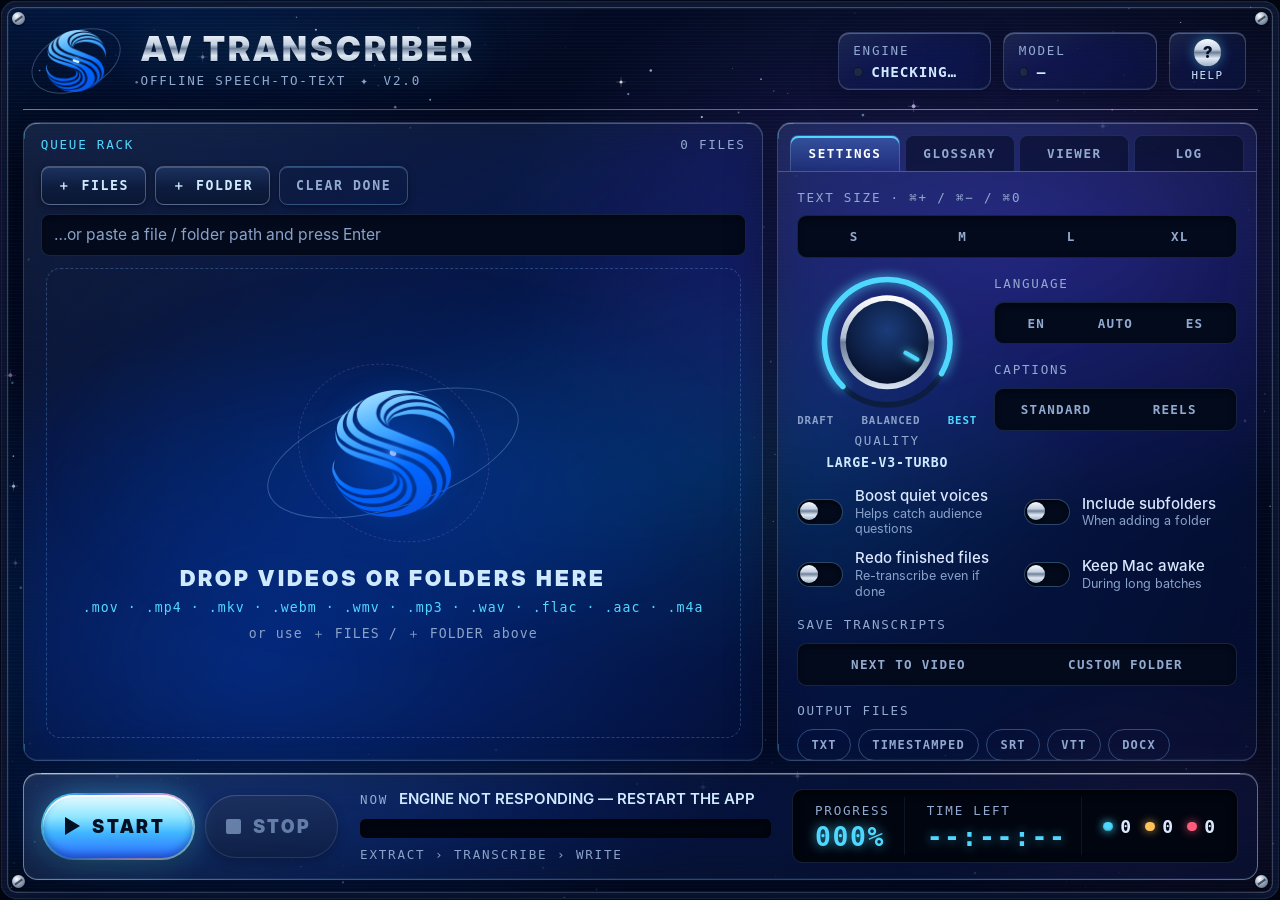
==== commit 3bda4e38: "V2.0.1: fix Windows transcription failure; lock versions; GPU safety net - Windows: every file faile" ====
--- a/avtool/gui/static/index.html
+++ b/avtool/gui/static/index.html
@@ -436,7 +436,8 @@
         <h2>Troubleshooting</h2>
         <dl class="defs">
           <dt>Every file FAILED with "No such file or directory: 'ffmpeg'"</dt><dd>Fixed in V1.2. Run the update (see FAQ), then press START again.</dd>
-          <dt data-os="win">ENGINE says CPU instead of CUDA · NVIDIA GPU</dt><dd data-os="win">Update the NVIDIA driver (GeForce Experience or nvidia.com/drivers), restart, then run <code>setup_windows.bat</code> again. It still works on CPU, just slower; DRAFT or BALANCED quality helps.</dd>
+          <dt data-os="win">ENGINE says CPU, or CPU · GPU UNAVAILABLE</dt><dd data-os="win">The first START of each session runs a quick, safe GPU check; if the NVIDIA card can't be used, AV Transcriber switches to the CPU instead of crashing, and the LOG says why. Usually the fix is to update the NVIDIA driver (NVIDIA app / GeForce Experience or nvidia.com/drivers, version 528 or newer), restart, then run <code>setup_windows.bat</code> again. It still works on CPU, just slower; DRAFT or BALANCED quality helps.</dd>
+          <dt data-os="win">The app folder is inside OneDrive</dt><dd data-os="win">OneDrive tries to upload the app's ~3 GB of engine files and can make them online-only, which breaks the app. Move the whole folder to <code>C:\Users\(you)\AV Transcriber</code>, then double-click <code>setup_windows.bat</code> there (it recreates the shortcuts).</dd>
           <dt data-os="win">Windows says "Windows protected your PC"</dt><dd data-os="win">That's SmartScreen being careful with downloaded scripts. Click <b>More info › Run anyway</b>. To avoid it, right-click the ZIP › Properties › tick <b>Unblock</b> before extracting.</dd>
           <dt>ENGINE light is red</dt><dd>Something isn't installed. <span data-os="mac">In Terminal: <code>cd ~/Documents/AVTool &amp;&amp; bash setup_mac.command</code>.</span><span data-os="win">Double-click <code>setup_windows.bat</code> in the AV Transcriber folder.</span></dd>
           <dt>"Can't write to …"</dt><dd>The drive is read-only on this Mac (often NTFS-formatted). Choose SAVE TRANSCRIPTS › CUSTOM FOLDER.</dd>
@@ -474,7 +475,7 @@
         <div data-os="win">
           <h3>Windows 10 / 11</h3>
           <ol class="steps small">
-            <li>Right-click the downloaded ZIP › Properties › tick <b>Unblock</b> › OK, then extract it to <b>Documents\AV Transcriber</b>.</li>
+            <li>Right-click the downloaded ZIP › Properties › tick <b>Unblock</b> › OK, then extract it to <b>C:\Users\(you)\AV Transcriber</b> (outside OneDrive).</li>
             <li>Double-click <b>setup_windows.bat</b> (one time, about 15–20 minutes: it installs ffmpeg, Python, the NVIDIA engine and the speech model).</li>
             <li>Open <b>AV Transcriber</b> from the Start menu or the desktop shortcut. Right-click its taskbar icon › <b>Pin to taskbar</b> to keep it handy.</li>
             <li>To update later: double-click <b>update_windows.bat</b>.</li>
--- a/avtool/gui/static/app.css
+++ b/avtool/gui/static/app.css
@@ -728,3 +728,7 @@
 
 /* Help text written for one system only. */
 html.os-win [data-os="mac"], html:not(.os-win) [data-os="win"] { display: none !important; }
+
+/* Windows (Edge) paints the scrollbar corner white unless told otherwise. */
+::-webkit-scrollbar-corner { background: transparent; }
+.console { overflow-x: hidden; overflow-wrap: anywhere; }
